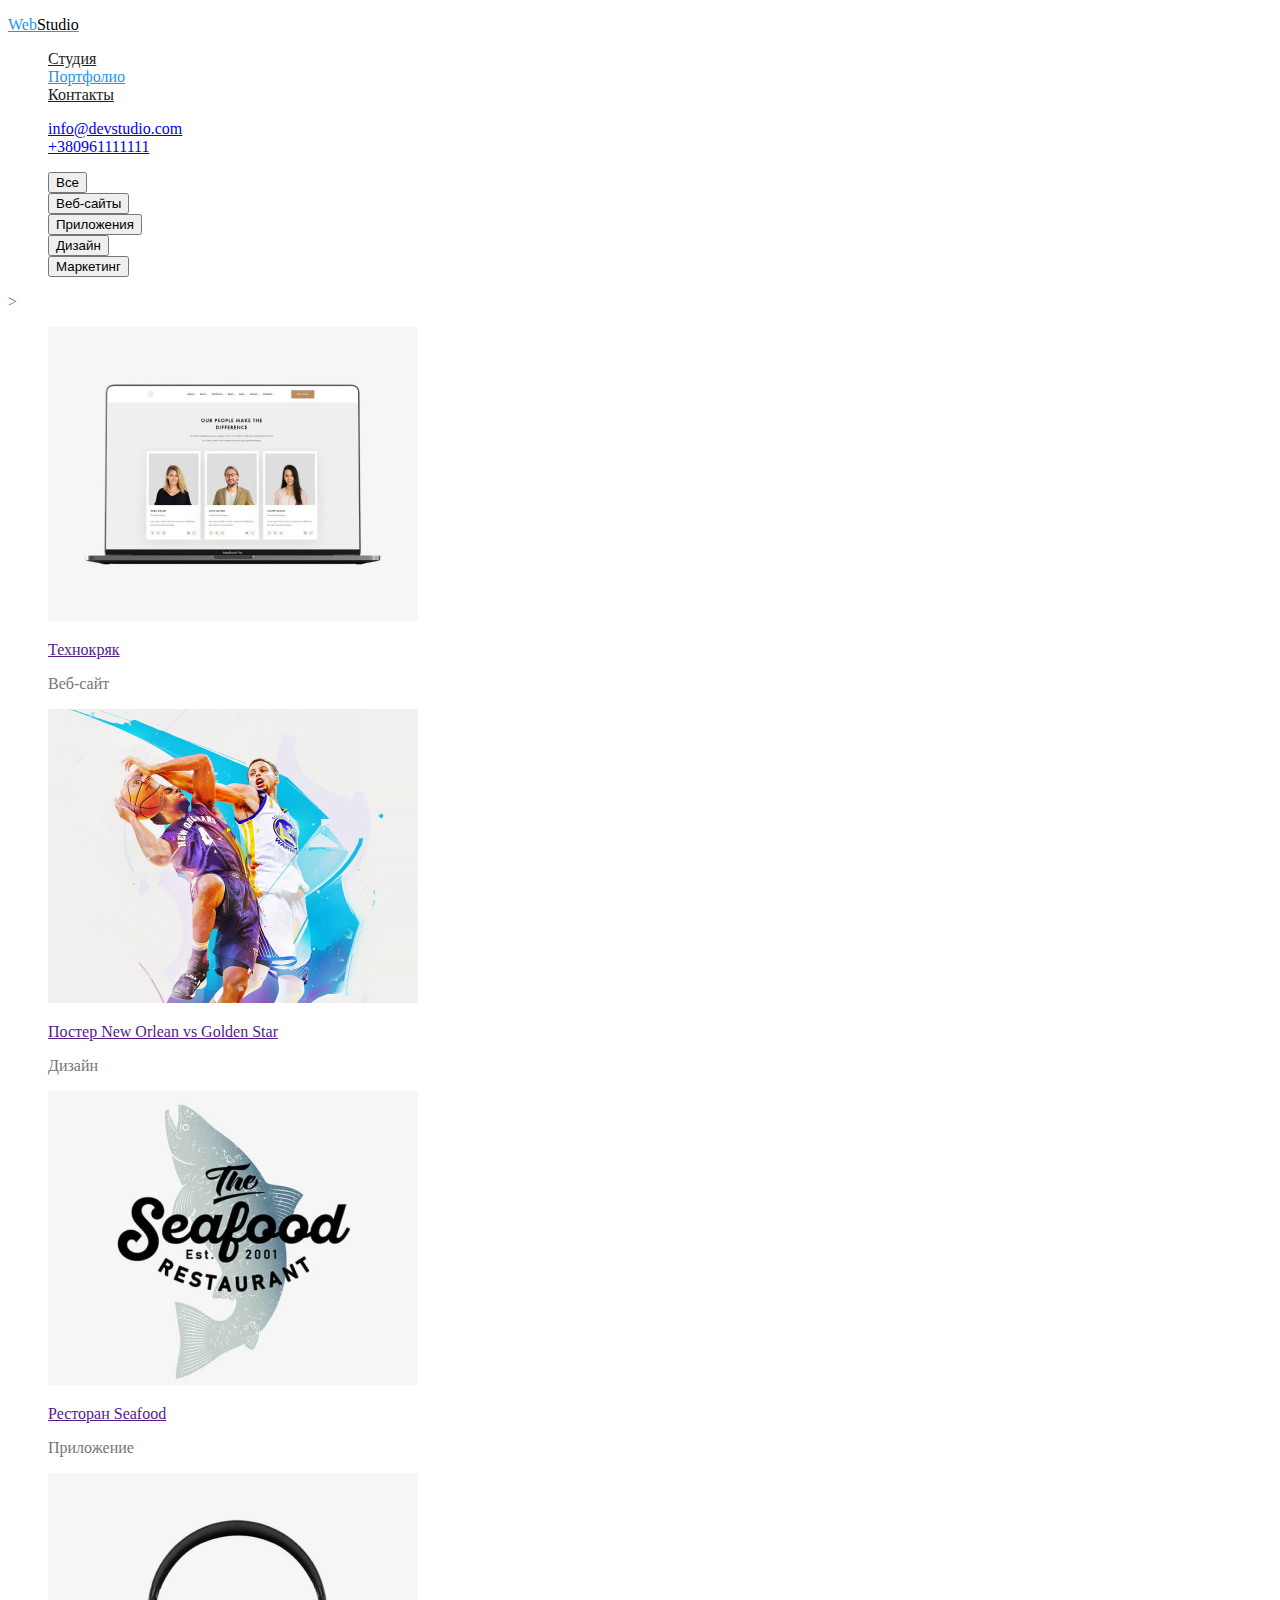
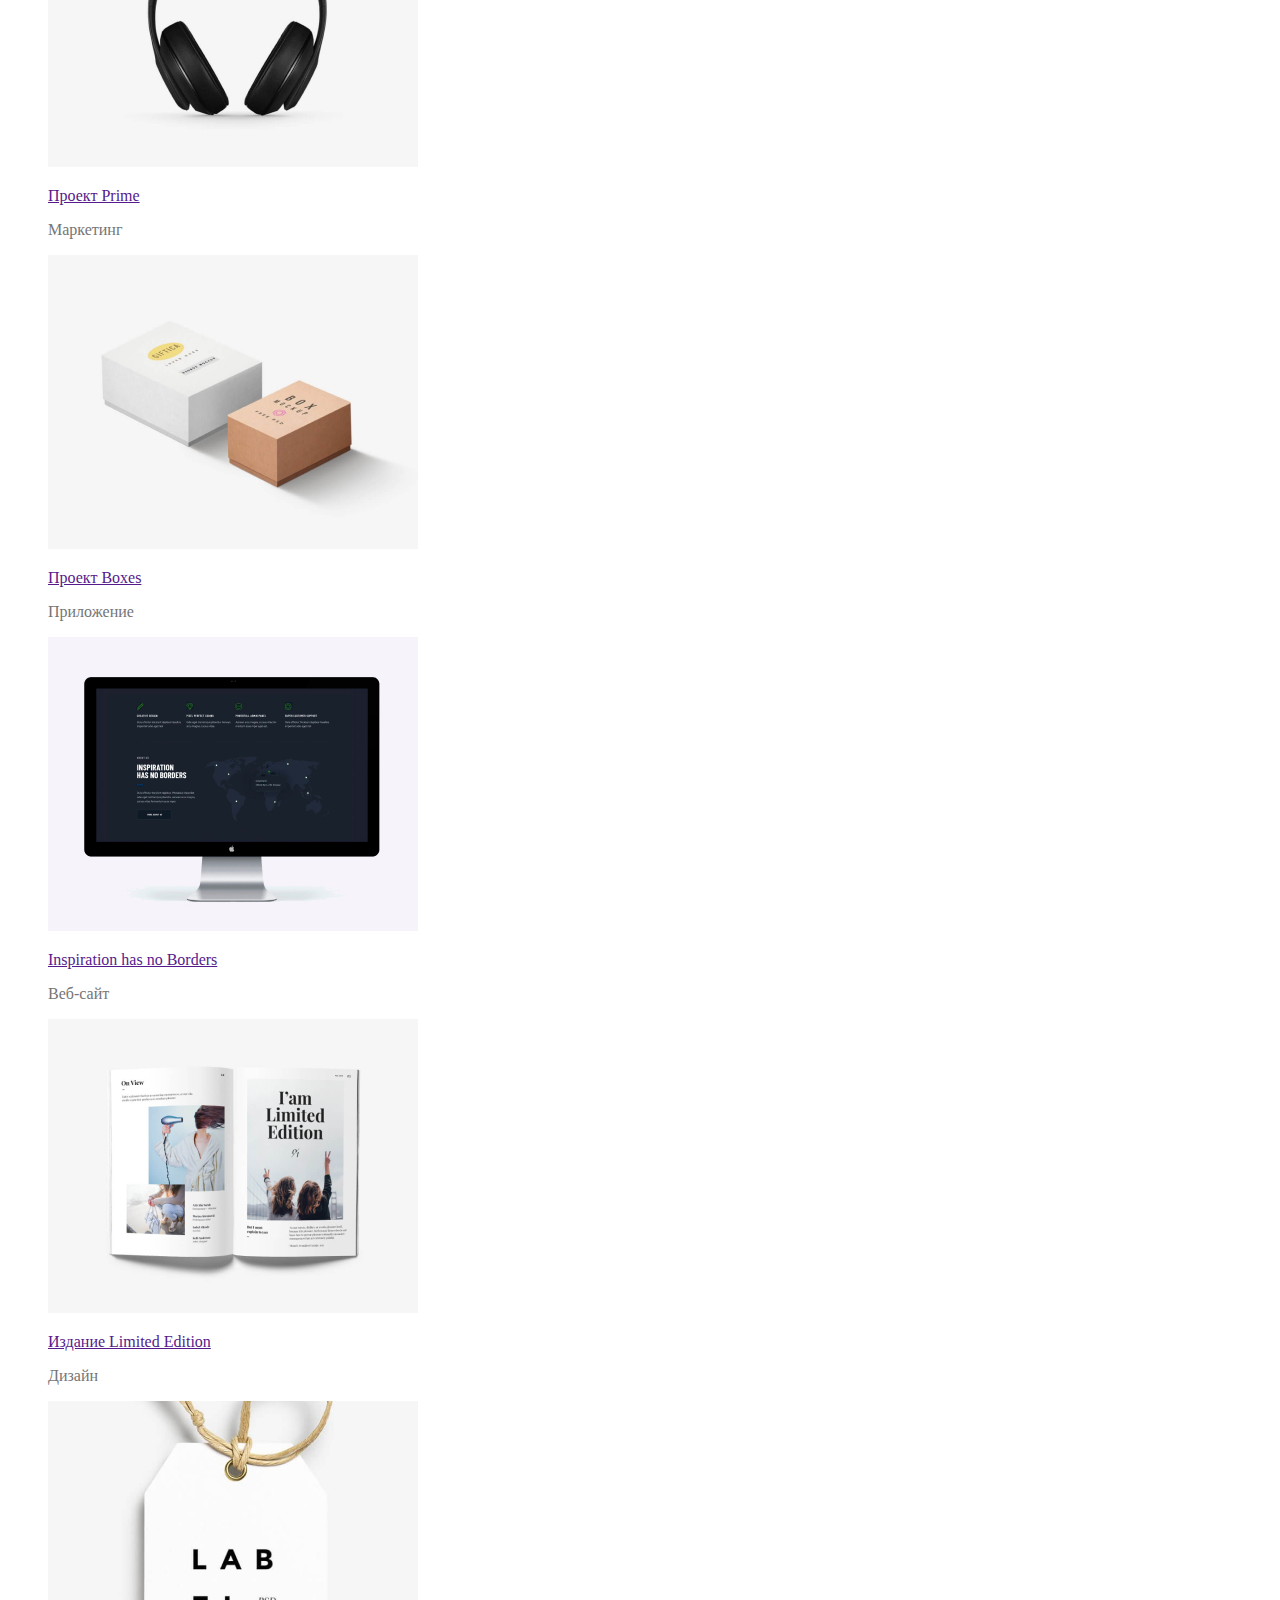
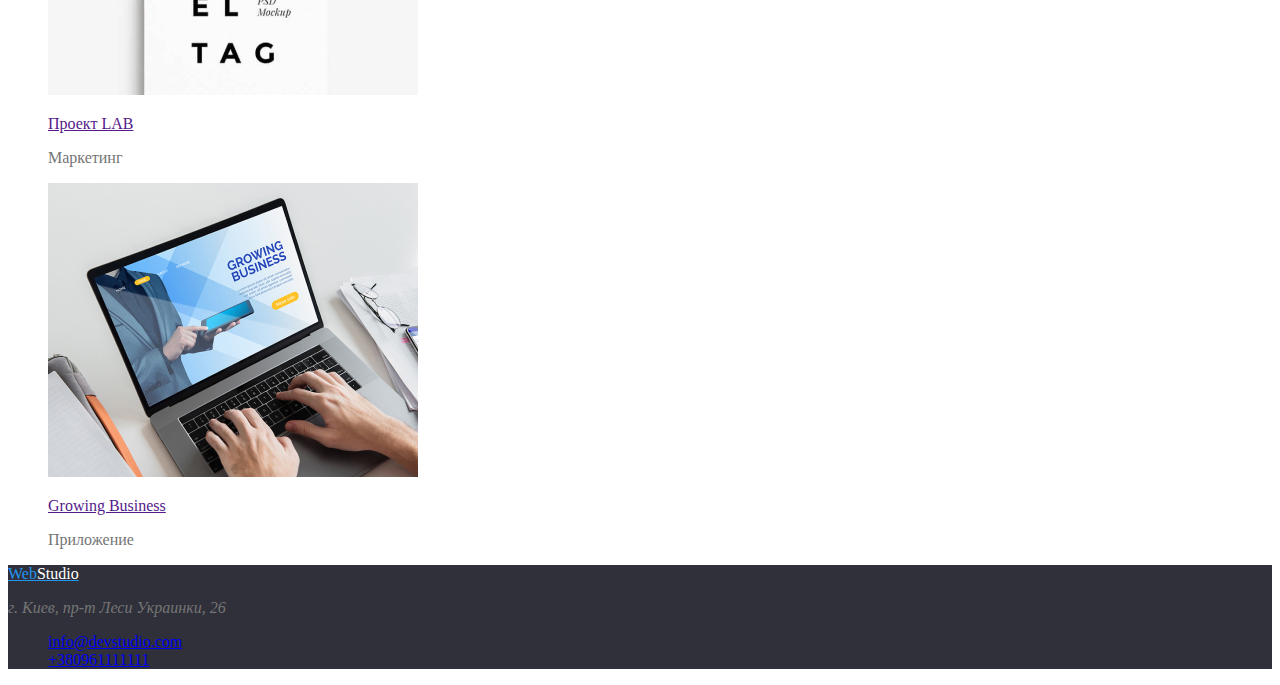
==== portfolio.html @ 5fa415c7 "додала батону  type="button",весь унікальний контент помістила в main,додала і сховала заголовок h1" ====
<!DOCTYPE html>
<html lang="ru">
<head>
    <meta charset="UTF-8">
    <meta name="viewport" content="width=device-width, initial-scale=1.0">
    <title>Document</title>
    <link rel="stylesheet" href="./css/styles.css">
</head>
<body>
    <header>
        <!-- Navigation container -->
        <nav>
    
            <a href="/" class="logo">
                <p>Web<span class="logo-black">Studio</span></p>
            </a>
    
            <ul class="site-nav">
    
                <li><a href="./index.html" class="link"> Студия</a></li>
                <li><a href="" class="link current"> Портфолио</a></li>
                <li><a href="" class="link"> Контакты</a></li>
    
            </ul>

        </nav>

        <ul>
            <li> <a href="mailto:info@devstudio.com">info@devstudio.com</a></li>
        
            <li> <a href="tel:+380961111111">+380961111111</a></li>
        </ul>

        </header>

        <!-- Navigation our work -->  
        <main>                                     
        <section>
                          <h1 hidden>Примеры наших проектов</h1>


            <ul class="section">
               <li ><button type="button" class="section-nav">Все</button></li>
               <li ><button type="button" class="section-nav"> Веб-сайты</button></li>
               <li ><button type="button" class="section-nav">Приложения</button></li>
               <li ><button type="button" class="section-nav"> Дизайн</button></li>
               <li ><button type="button" class="section-nav">Маркетинг</button></li>
             </ul>>  

        <!-- examples of work -->
               <ul>
                   <li>
                       <a href="">
                       <img src="./img/portfolio/img1.jpg" alt="Веб-сайт" width="370" height="294">
                       <p class="section-title">Технокряк</p></a>
                       <p>Веб-сайт</p>
                    
                    </li>

                   <li>
                       <a href="">
                           <img src="./img/portfolio/img2.jpg" alt="Дизайн постера" width="370" height="294">
                           <p class="section-title">Постер New Orlean vs Golden Star</p></a>
                           <p>Дизайн</p>
                    
                    </li> 

                   <li>
                       <a href="">
                           <img src="./img/portfolio/img3.jpg" alt="Приложение для ресторана" width="370" height="294">
                           <p class="section-title">Ресторан Seafood</p></a>
                           <p>Приложение</p>

                   </li>

                   <li>
                       <a href="">
                           <img src="./img/portfolio/img4.jpg" alt="Маркетинг проект" width="370" height="294">
                           <p class="section-title">Проект Prime</p></a>
                           <p>Маркетинг</p>

                   </li>

                   <li>
                       <a href="">
                           <img src="./img/portfolio/img5.jpg" alt="Приложение" width="370" height="294">
                           <p class="section-title">Проект Boxes</p></a>
                           <p>Приложение</p>
                    
                   </li>

                   <li>
                       <a href="">
                           <img src="./img/portfolio/img6.jpg" alt="Веб-сайт" width="370" height="294">
                         <p class="section-title">Inspiration has no Borders</p></a>
                         <p>Веб-сайт</p>

                    </li>

                    <li>
                        <a href="">
                            <img src="./img/portfolio/img7.jpg" alt="Дизайн издания" width="370" height="294">
                        <p class="section-title">Издание Limited Edition</p></a>
                        <p>Дизайн</p>

                   </li>

                   <li>
                       <a href="">
                           <img src="./img/portfolio/img8.jpg" alt="Маркетинг проект" width="370" height="294">
                         <P class="section-title">Проект LAB</P></a>
                         <P>Маркетинг</P>

                   </li>

                   <li>
                       <a href="">
                           <img src="./img/portfolio/img9.jpg" alt="Приложение Growing Business" width="370" height="294">
                         <p class="section-title">Growing Business</p></a>
                         <p>Приложение</p>

                   </li>

               </ul>


        </section>
        </main>

        <footer class="background">
            <a href="/" class="logo">
            <p>Web<span class="logo-white">Studio</span></p>
            </a>

            <address>г. Киев, пр-т Леси Украинки, 26</address>
        
            <ul>
                <li> <a href="mailto:info@devstudio.com">info@devstudio.com</a></li>
        
                <li> <a href="tel:+380961111111">+380961111111</a></li>
            </ul>
        
        </footer>


</body>
</html>
---- css/styles.css ----
/* основний колір заголовків| color: #212121 */
/* масивний текст| color: #757575 */
/* білий колір(фон,герой)| color: #FFFFFF */
/* колір силок| color: #2196F3*/
/* footer color (фон)| background: #2F303A */
/* our team(фон) |background: #F5F4FA*/

кастомні властивості,
css перемінні :root {
  --main-color-titles-color: #212121;
  --massive-text-color: #757575;
  --white-bg-color: #ffffff;
  --color-forces-color: #2196f3;
  --footer-background-color: #2f303a;
  --our-team: #f5f4fa;
}
/*          приклад
.site-nav .link {
 color:  var(--main-color-titles)
}
*/
body {
  background-color: #ffffff;
  color: #757575;
}
header {
  display: inline;
}
ul {
  list-style: none;
}
/* nav*/
.logo {
  color: #2196f3;
}
.logo-black {
  color: #000000;
}

.logo-white {
  color: #ffffff;
}

.site-nav .link {
  color: #212121;
}

.site-nav .link.current {
  color: #2196f3;
}

.site-nav .link:hover,
.site-nav .link:focus {
  color: #2196f3;
}

.section .section-title {
  color: #212121;
}

.button {
  color: #ffffff;
  background-color: #2196f3;
}
.team {
  background-color: #f5f4fa;
}
/*portfolio navigate*/

.section .section-nav:hover,
.section .section-nav:focus {
  color: #ffffff;
  background-color: #2196f3;
}

/* footer*/

.background {
  background-color: #2f303a;
}
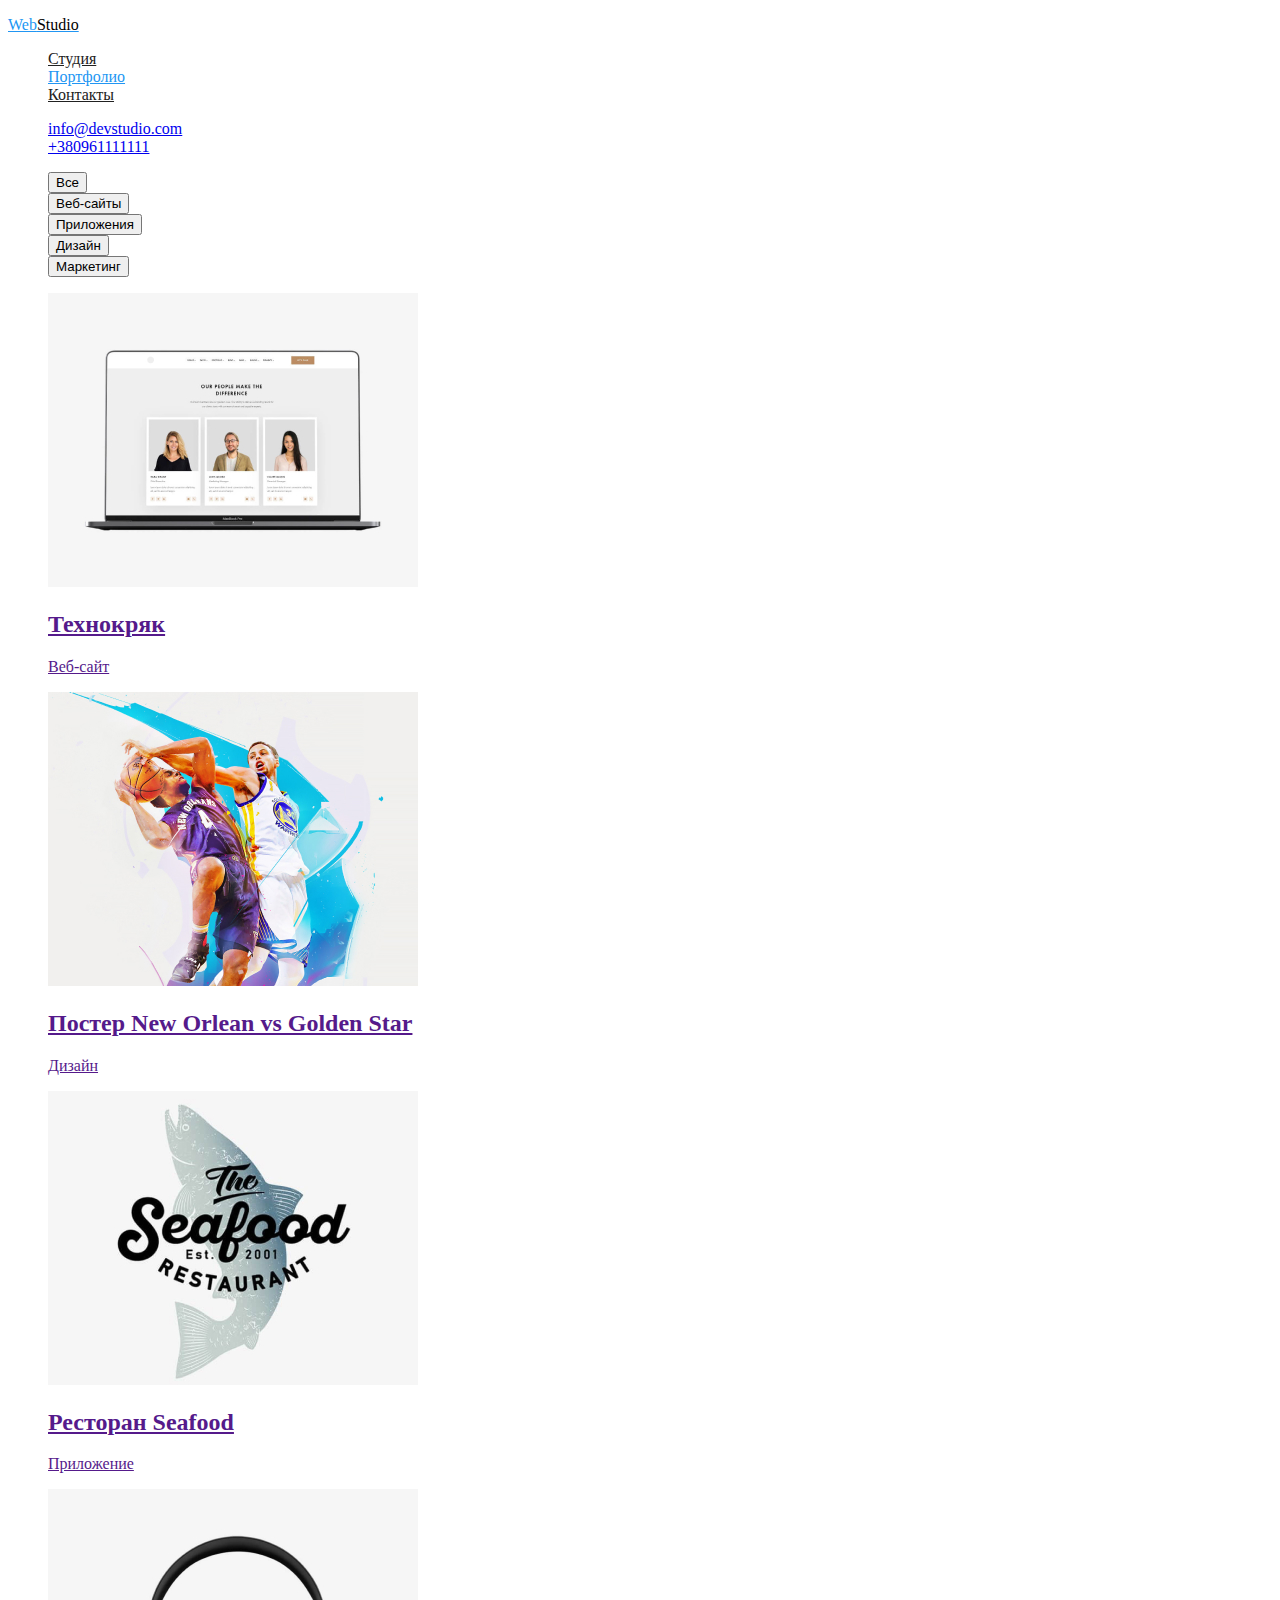
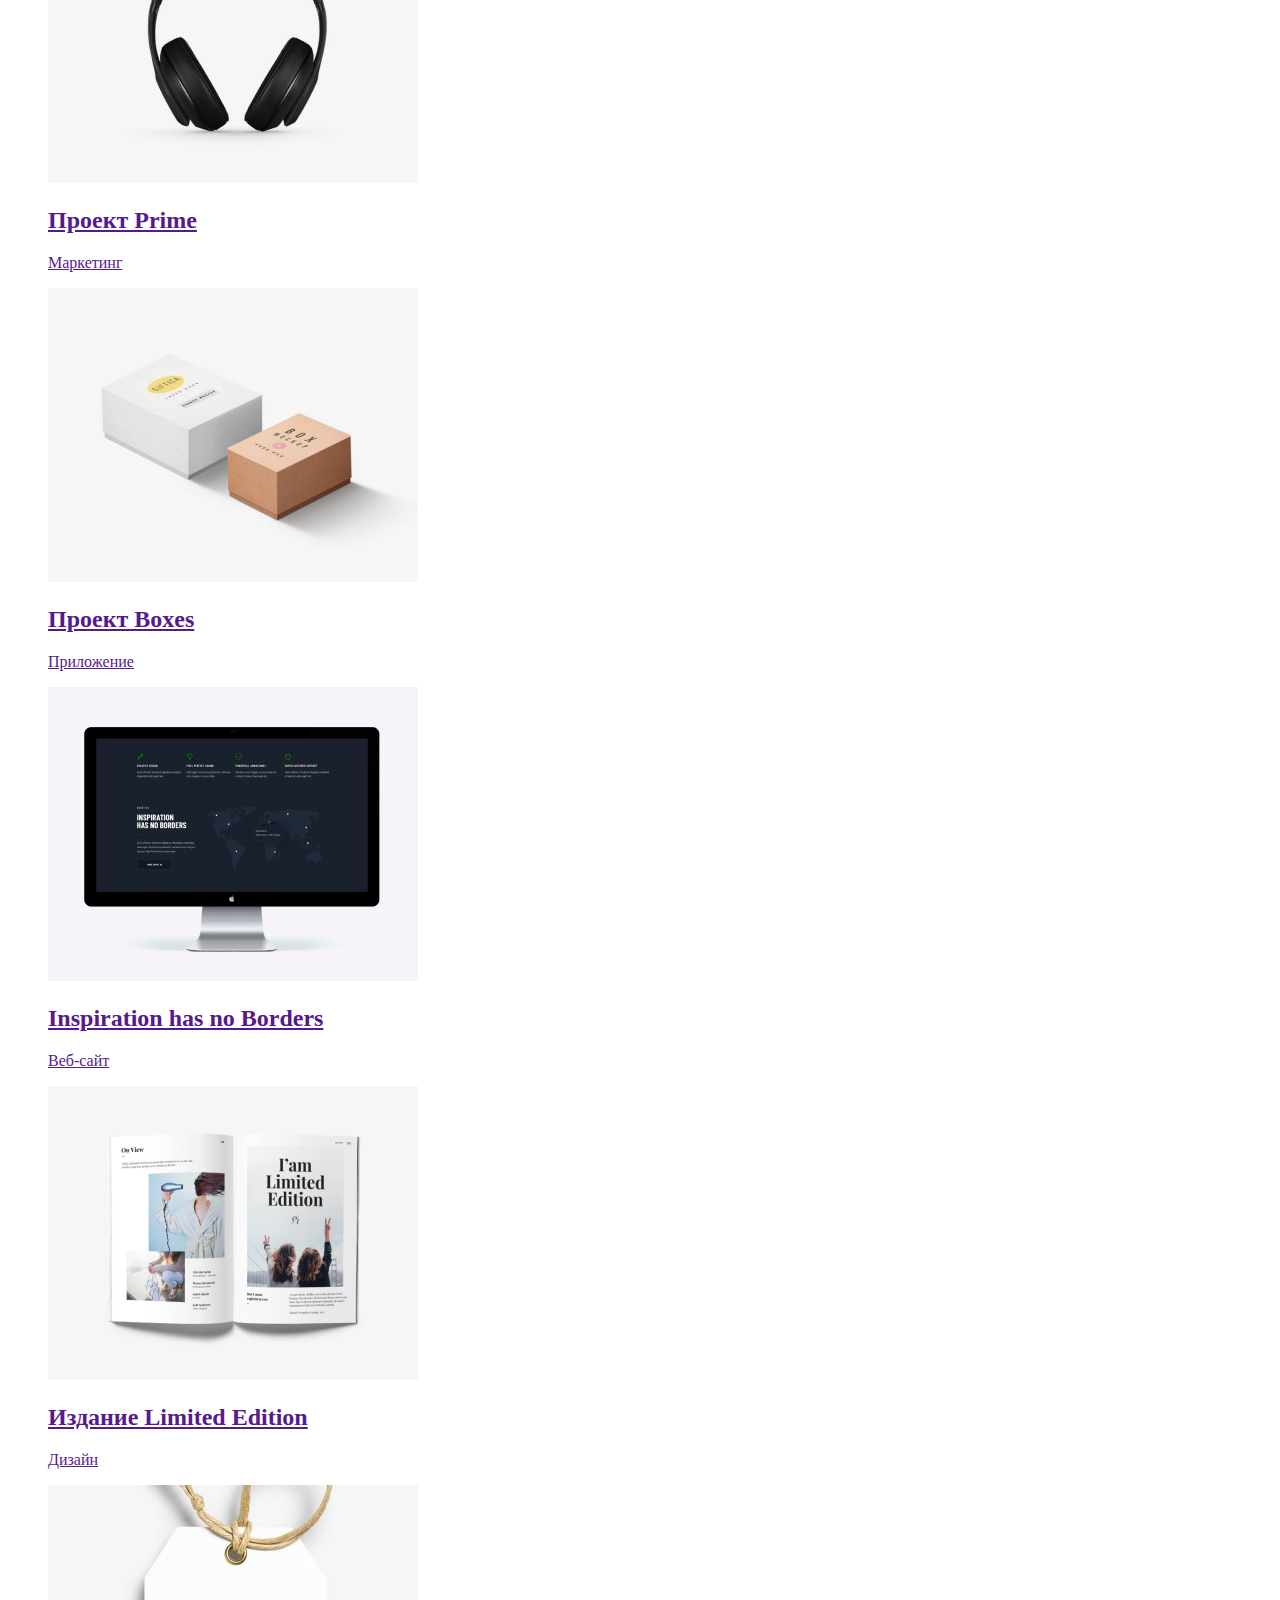
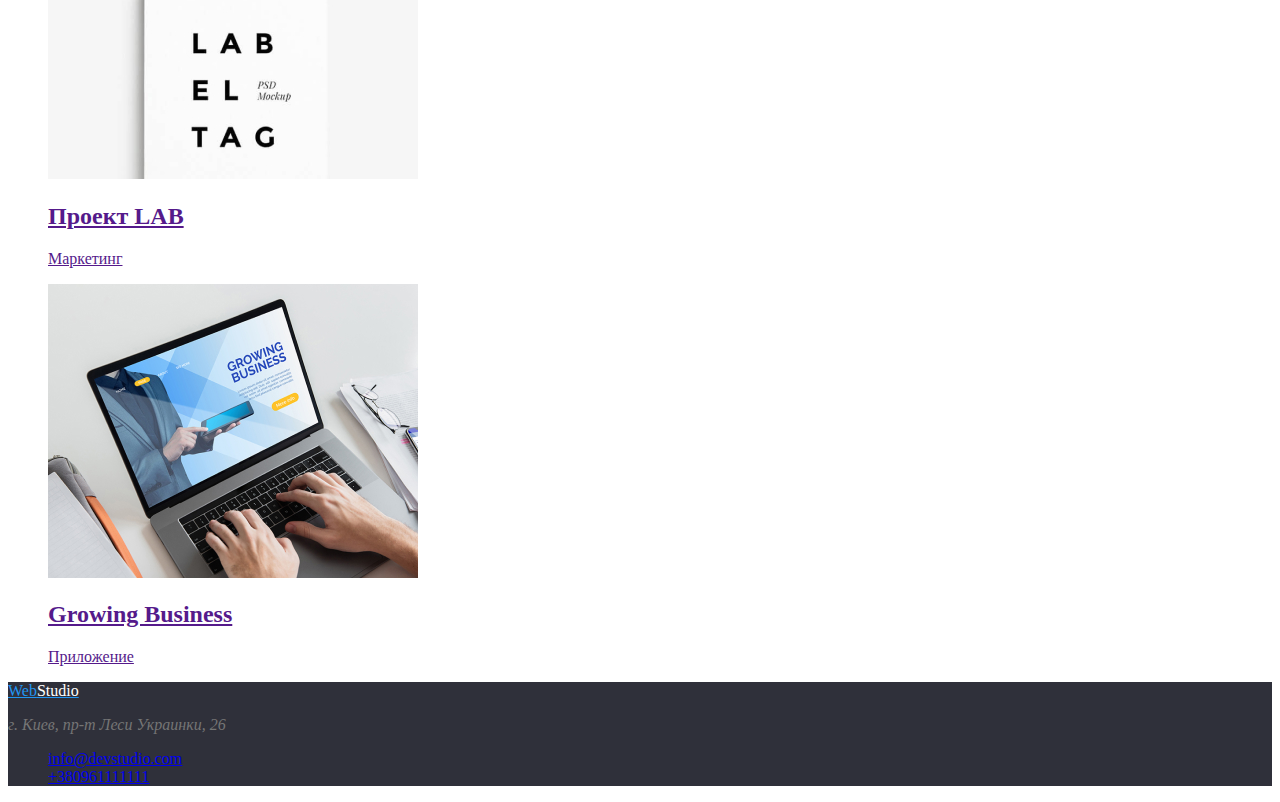
==== commit b27b454e: "кожну карточку помістила в силку" ====
--- a/portfolio.html
+++ b/portfolio.html
@@ -45,79 +45,88 @@
                <li ><button type="button" class="section-nav">Приложения</button></li>
                <li ><button type="button" class="section-nav"> Дизайн</button></li>
                <li ><button type="button" class="section-nav">Маркетинг</button></li>
-             </ul>>  
+             </ul>  
 
         <!-- examples of work -->
                <ul>
                    <li>
                        <a href="">
                        <img src="./img/portfolio/img1.jpg" alt="Веб-сайт" width="370" height="294">
-                       <p class="section-title">Технокряк</p></a>
+                       <h2 class="section-title">Технокряк</h2>
                        <p>Веб-сайт</p>
+                       <p></p></a>
                     
                     </li>
 
                    <li>
                        <a href="">
                            <img src="./img/portfolio/img2.jpg" alt="Дизайн постера" width="370" height="294">
-                           <p class="section-title">Постер New Orlean vs Golden Star</p></a>
+                           <h2 class="section-title">Постер New Orlean vs Golden Star</h2>
                            <p>Дизайн</p>
-                    
+                            <p></p></a>
+                
                     </li> 
 
                    <li>
                        <a href="">
                            <img src="./img/portfolio/img3.jpg" alt="Приложение для ресторана" width="370" height="294">
-                           <p class="section-title">Ресторан Seafood</p></a>
+                           <h2 class="section-title">Ресторан Seafood</h2>
                            <p>Приложение</p>
+                           <p></p></a>
 
                    </li>
 
                    <li>
                        <a href="">
                            <img src="./img/portfolio/img4.jpg" alt="Маркетинг проект" width="370" height="294">
-                           <p class="section-title">Проект Prime</p></a>
+                           <h2 class="section-title">Проект Prime</h2>
                            <p>Маркетинг</p>
+                           <p></p></a>
 
                    </li>
 
                    <li>
                        <a href="">
                            <img src="./img/portfolio/img5.jpg" alt="Приложение" width="370" height="294">
-                           <p class="section-title">Проект Boxes</p></a>
+                           <h2 class="section-title">Проект Boxes</h2>
                            <p>Приложение</p>
+                           <p></p></a>
                     
                    </li>
 
                    <li>
                        <a href="">
                            <img src="./img/portfolio/img6.jpg" alt="Веб-сайт" width="370" height="294">
-                         <p class="section-title">Inspiration has no Borders</p></a>
+                         <h2 class="section-title">Inspiration has no Borders</h2>
                          <p>Веб-сайт</p>
+                         <p></p></a>
 
                     </li>
 
                     <li>
                         <a href="">
                             <img src="./img/portfolio/img7.jpg" alt="Дизайн издания" width="370" height="294">
-                        <p class="section-title">Издание Limited Edition</p></a>
+                        <h2 class="section-title">Издание Limited Edition</h2>
                         <p>Дизайн</p>
+                        <p></p></a>
 
                    </li>
 
                    <li>
                        <a href="">
                            <img src="./img/portfolio/img8.jpg" alt="Маркетинг проект" width="370" height="294">
-                         <P class="section-title">Проект LAB</P></a>
+                         <h2 class="section-title">Проект LAB</h2>
                          <P>Маркетинг</P>
+                         <p></p></a>
 
                    </li>
 
                    <li>
                        <a href="">
                            <img src="./img/portfolio/img9.jpg" alt="Приложение Growing Business" width="370" height="294">
-                         <p class="section-title">Growing Business</p></a>
+                         <h2 class="section-title">Growing Business</h2>
                          <p>Приложение</p>
+                         <p></p></a>
 
                    </li>
 
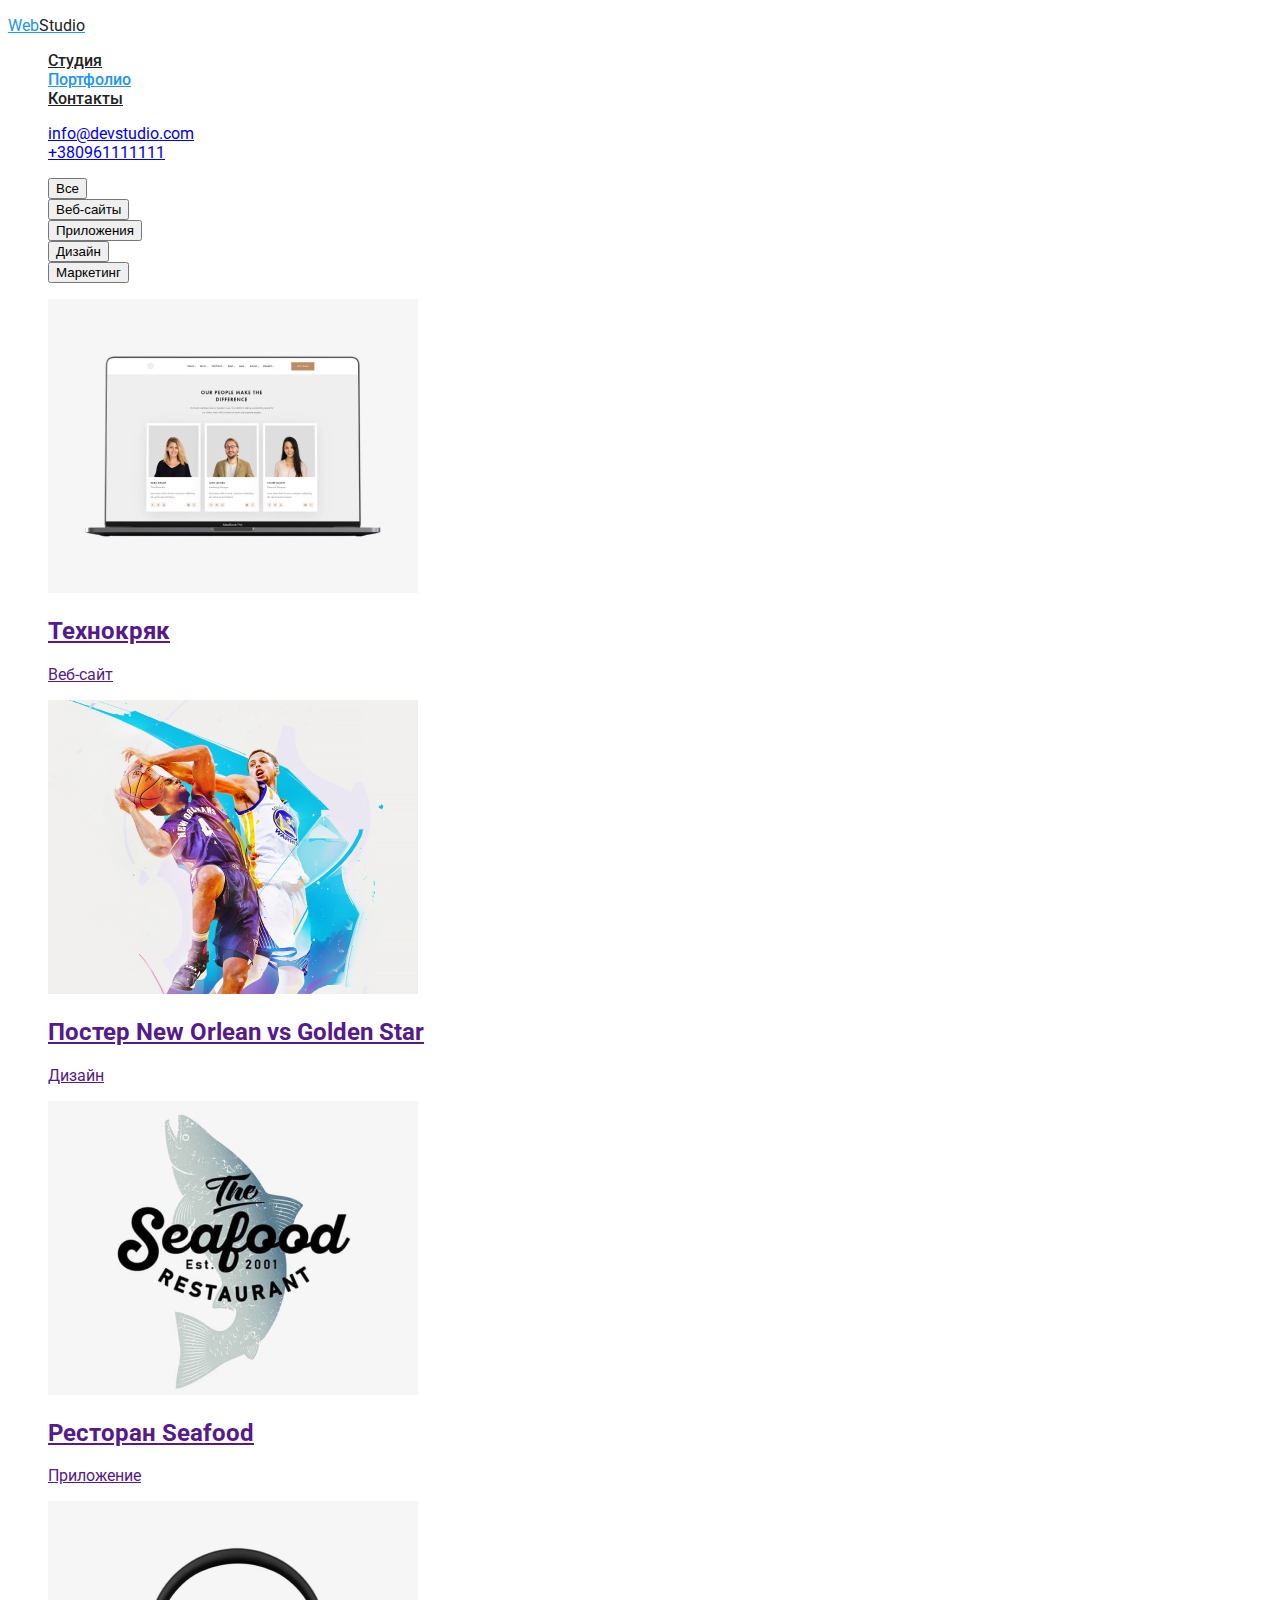
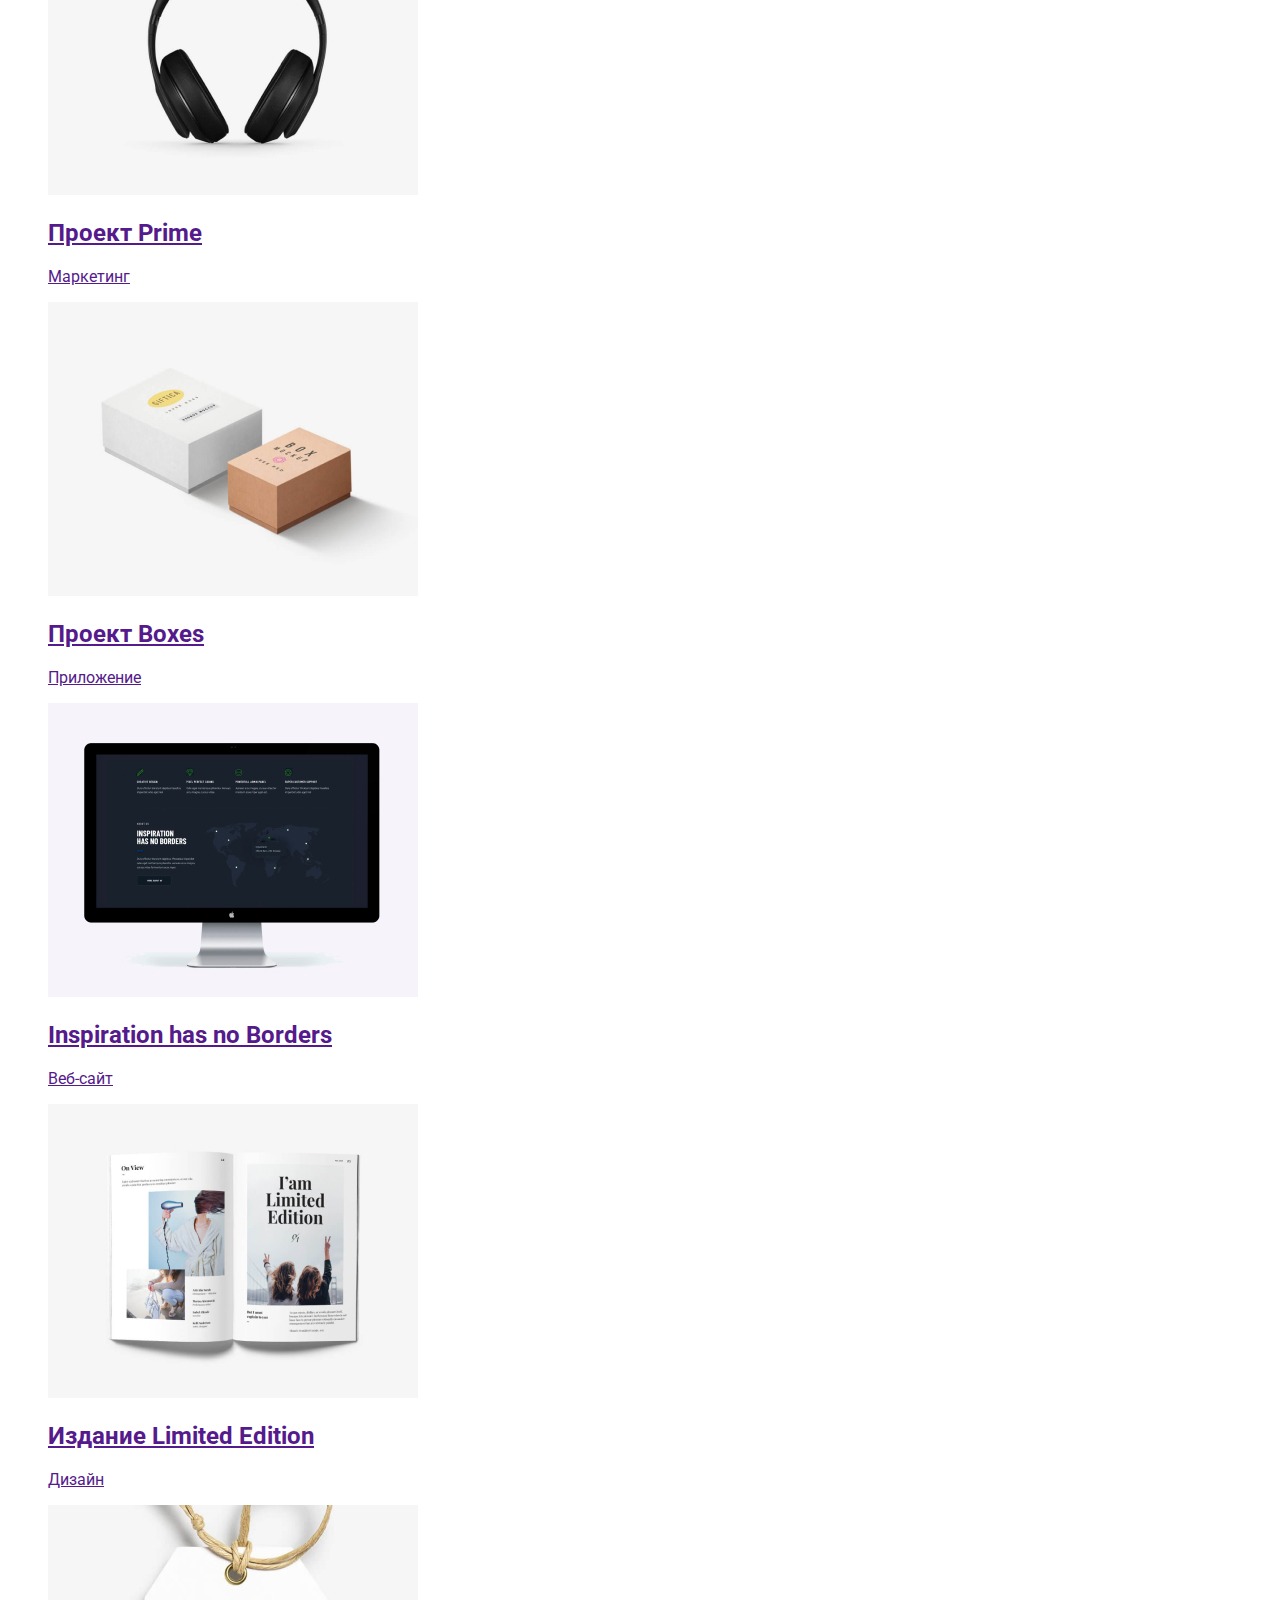
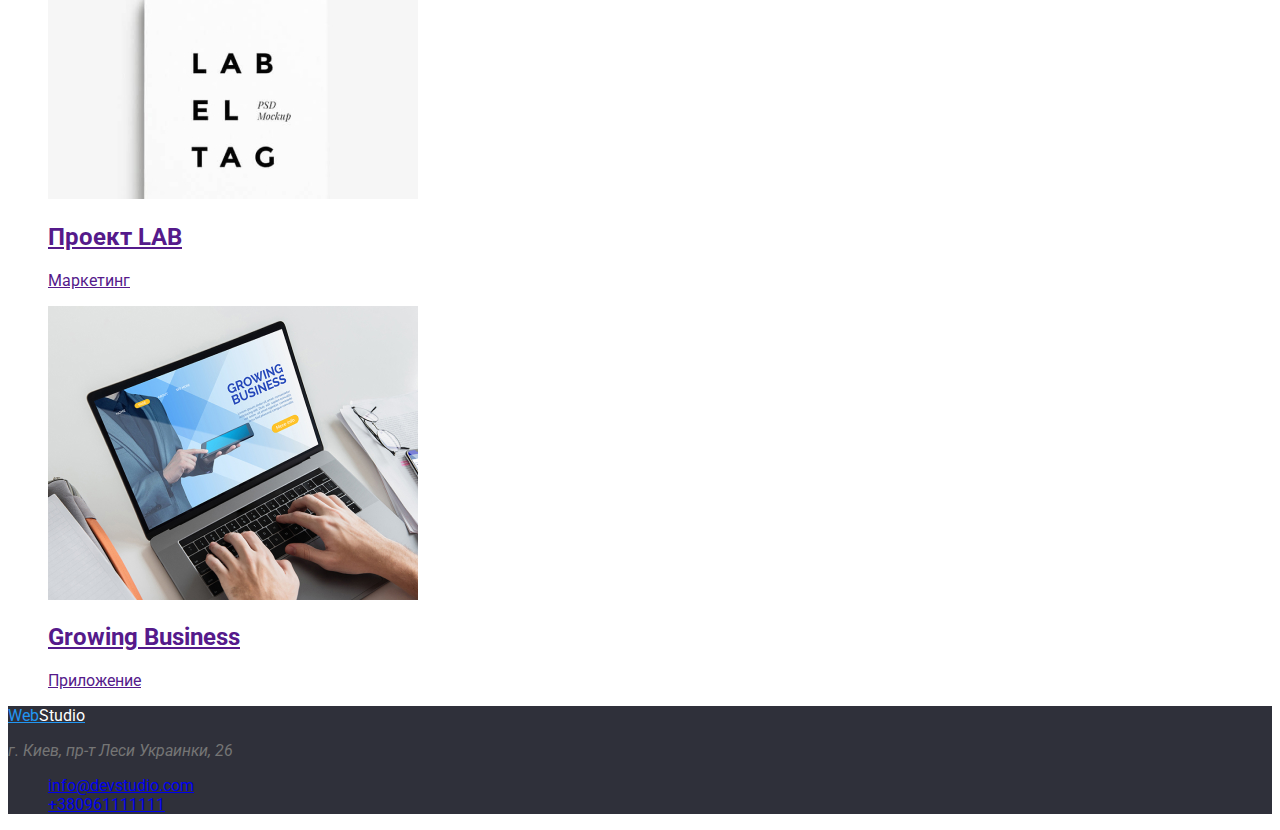
==== commit bde83e2b: "підключила шрифт" ====
--- a/portfolio.html
+++ b/portfolio.html
@@ -4,6 +4,9 @@
     <meta charset="UTF-8">
     <meta name="viewport" content="width=device-width, initial-scale=1.0">
     <title>Document</title>
+    <link rel="preconnect" href="https://fonts.gstatic.com">
+    <link href="https://fonts.googleapis.com/css2?family=Raleway:wght@700&family=Roboto:wght@400;500;700&display=swap"
+        rel="stylesheet">
     <link rel="stylesheet" href="./css/styles.css">
 </head>
 <body>
--- a/css/styles.css
+++ b/css/styles.css
@@ -1,12 +1,4 @@
-/* основний колір заголовків| color: #212121 */
-/* масивний текст| color: #757575 */
-/* білий колір(фон,герой)| color: #FFFFFF */
-/* колір силок| color: #2196F3*/
-/* footer color (фон)| background: #2F303A */
-/* our team(фон) |background: #F5F4FA*/
-
-кастомні властивості,
-css перемінні :root {
+:root {
   --main-color-titles-color: #212121;
   --massive-text-color: #757575;
   --white-bg-color: #ffffff;
@@ -14,14 +6,16 @@
   --footer-background-color: #2f303a;
   --our-team: #f5f4fa;
 }
-/*          приклад
-.site-nav .link {
- color:  var(--main-color-titles)
-}
-*/
+/* основний колір заголовків| color: #212121 */
+/* масивний текст| color: #757575 */
+/* білий колір(фон,герой)| color: #FFFFFF */
+/* колір силок| color: #2196F3 */
+/* footer color (фон)| background: #2f303a  */
+/* our team(фон) |background: #F5F4FA */
 body {
-  background-color: #ffffff;
-  color: #757575;
+  background-color: var(--white-bg-color);
+  color: var(--massive-text-color);
+  font-family: Roboto;
 }
 header {
   display: inline;
@@ -31,50 +25,54 @@
 }
 /* nav*/
 .logo {
-  color: #2196f3;
+  color: var(--color-forces-color);
 }
 .logo-black {
-  color: #000000;
+  color: var(--main-color-titles-color);
 }
 
 .logo-white {
-  color: #ffffff;
+  color: var(--white-bg-color);
 }
 
+/*navigate*/
 .site-nav .link {
-  color: #212121;
+  color: var(--main-color-titles-color);
 }
 
 .site-nav .link.current {
-  color: #2196f3;
+  color: var(--color-forces-color);
+}
+.site-nav {
+  font-weight: 500;
 }
 
 .site-nav .link:hover,
 .site-nav .link:focus {
-  color: #2196f3;
+  color: var(--color-forces-color);
 }
 
 .section .section-title {
-  color: #212121;
+  color: var(--main-color-titles-color);
 }
 
 .button {
-  color: #ffffff;
-  background-color: #2196f3;
+  color: var(--white-bg-color);
+  background-color: var(--color-forces-color);
 }
 .team {
-  background-color: #f5f4fa;
+  background-color: var(--our-team);
 }
 /*portfolio navigate*/
 
 .section .section-nav:hover,
 .section .section-nav:focus {
-  color: #ffffff;
-  background-color: #2196f3;
+  color: var(--white-bg-color);
+  background-color: var(--color-forces-color);
 }
 
 /* footer*/
 
 .background {
-  background-color: #2f303a;
+  background-color: var(--footer-background-color);
 }
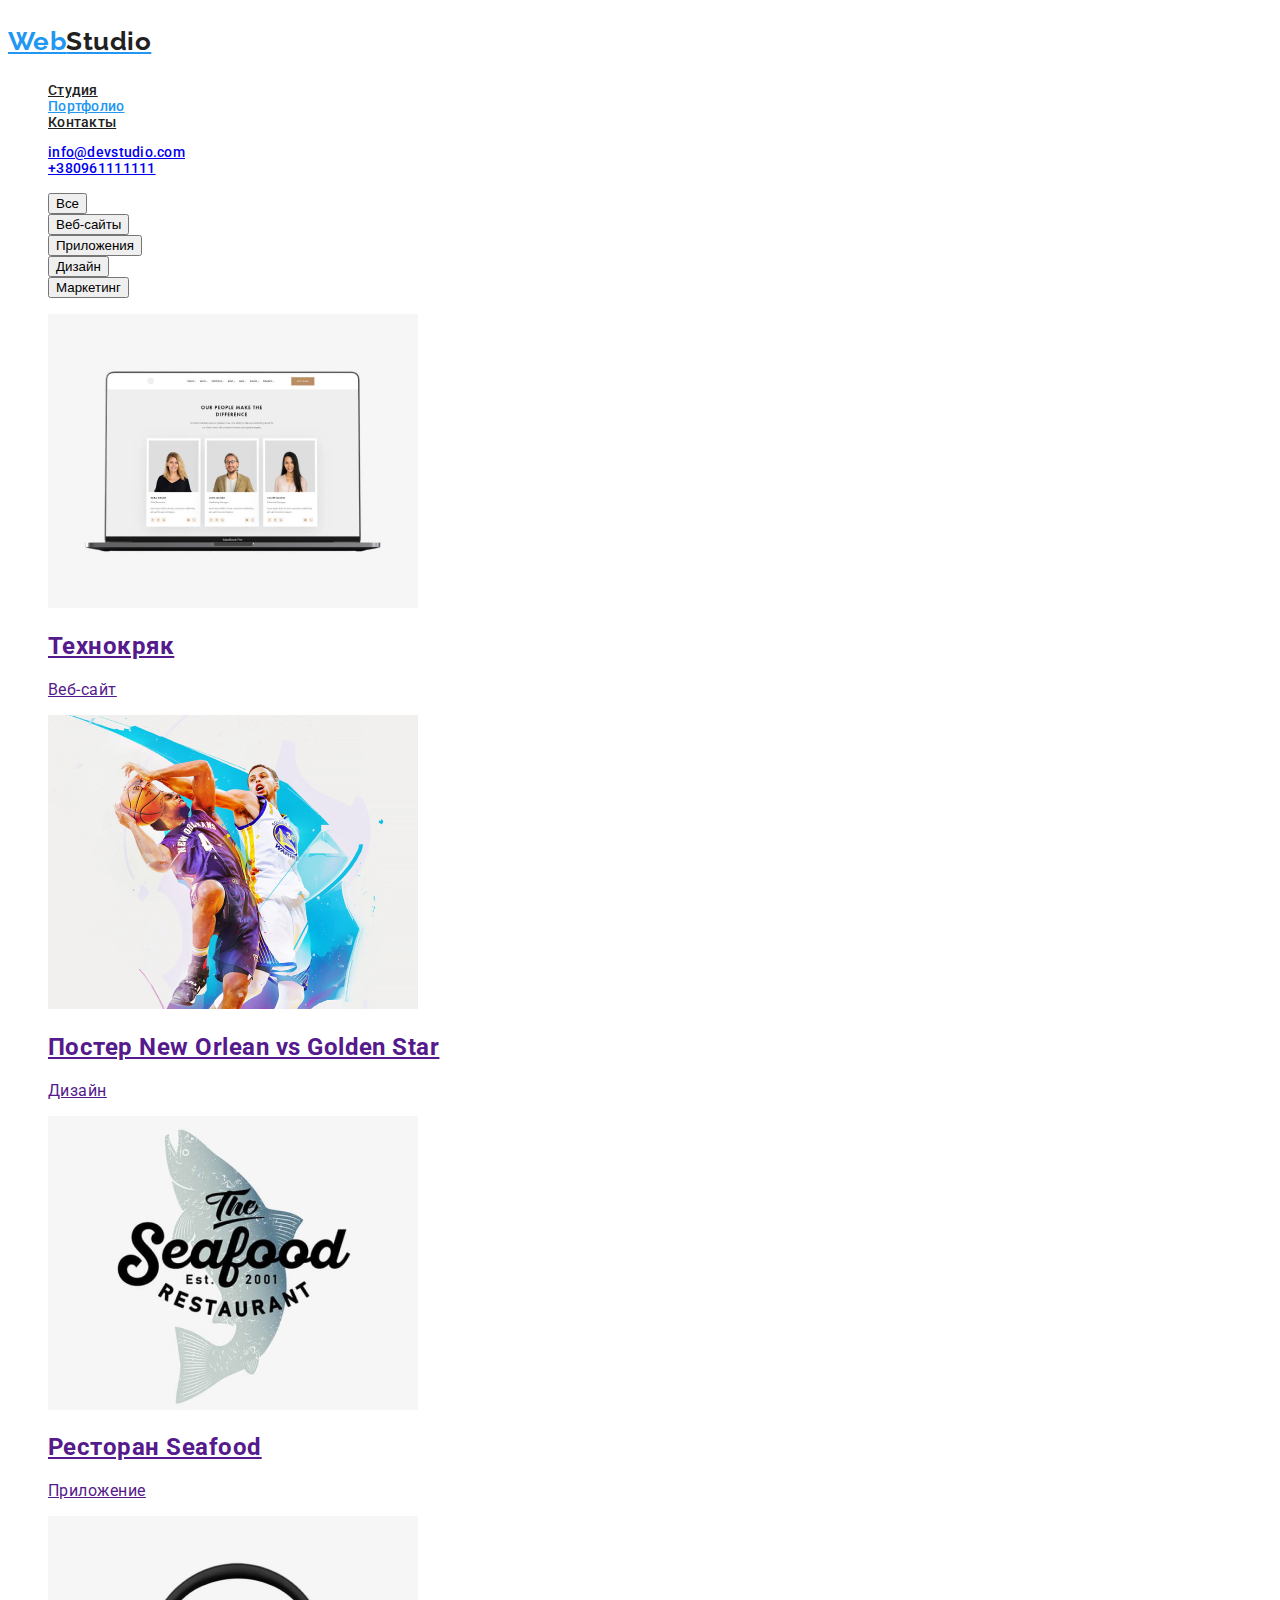
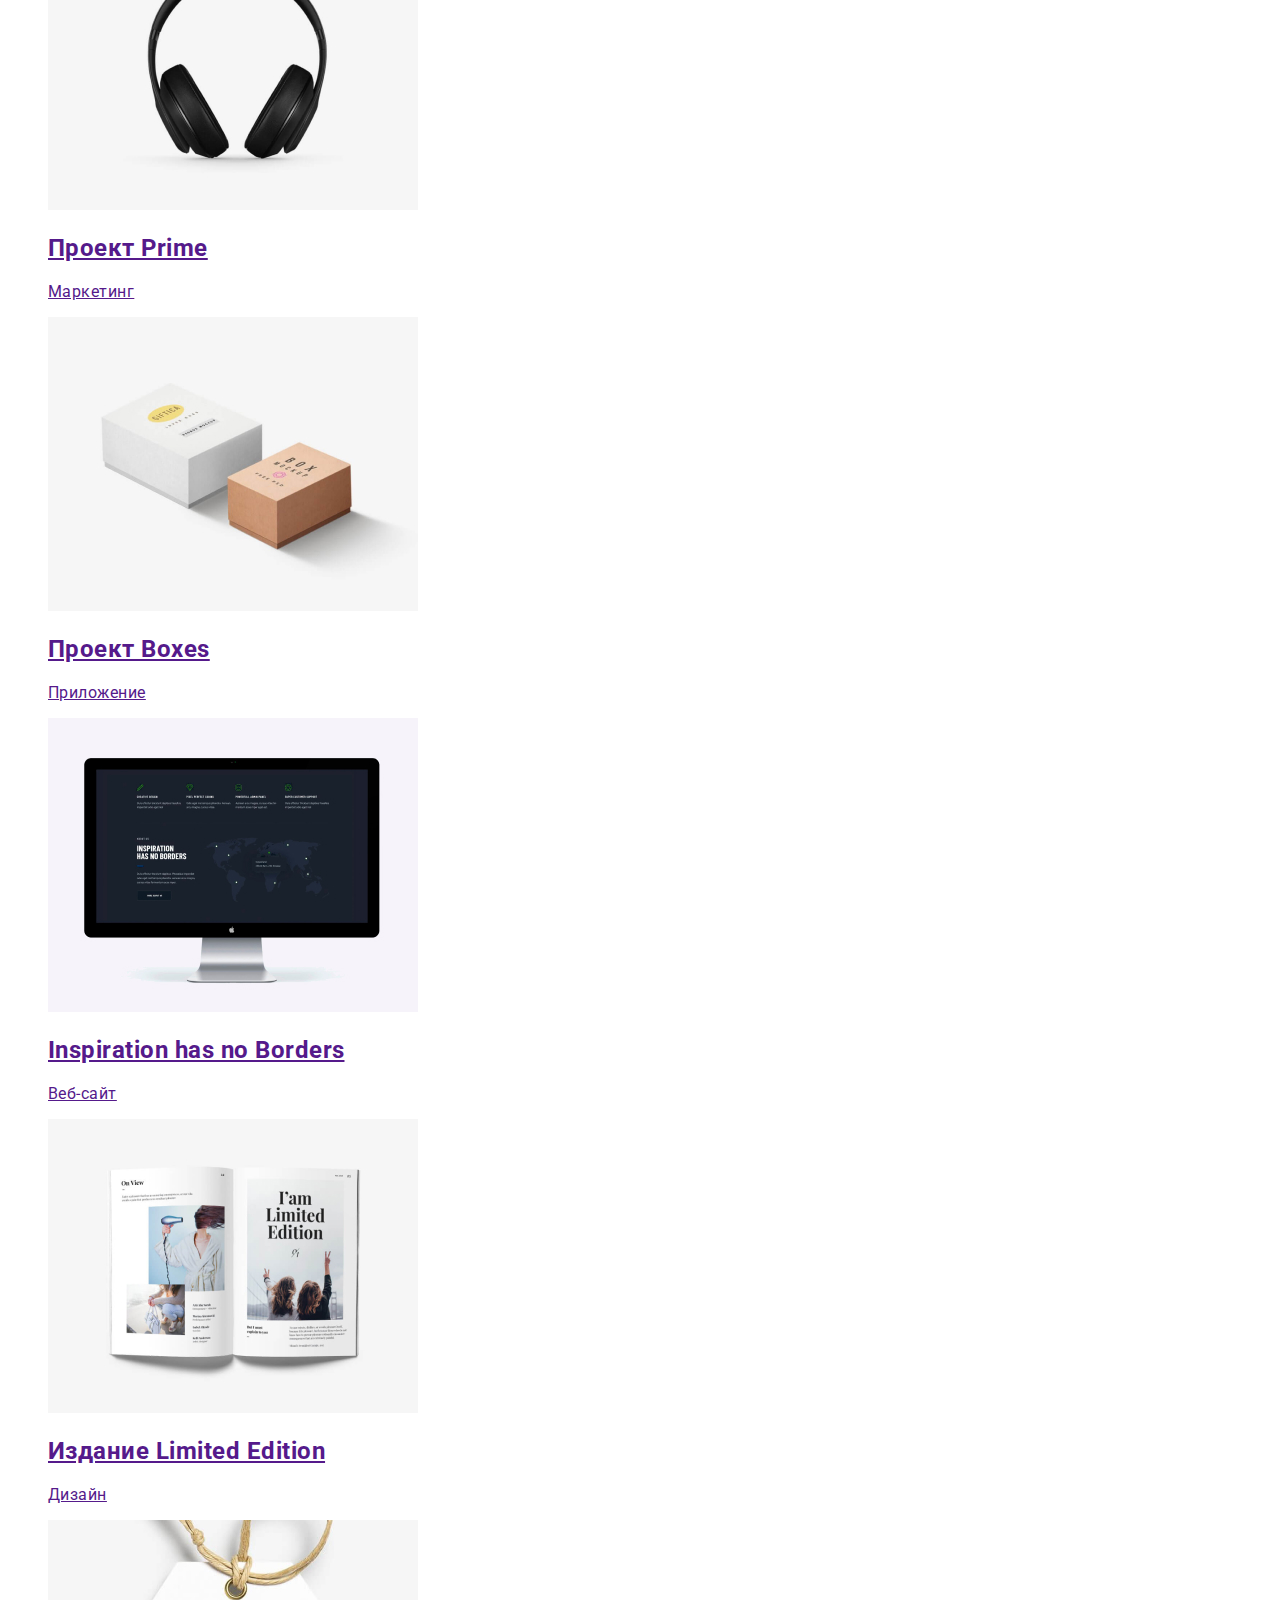
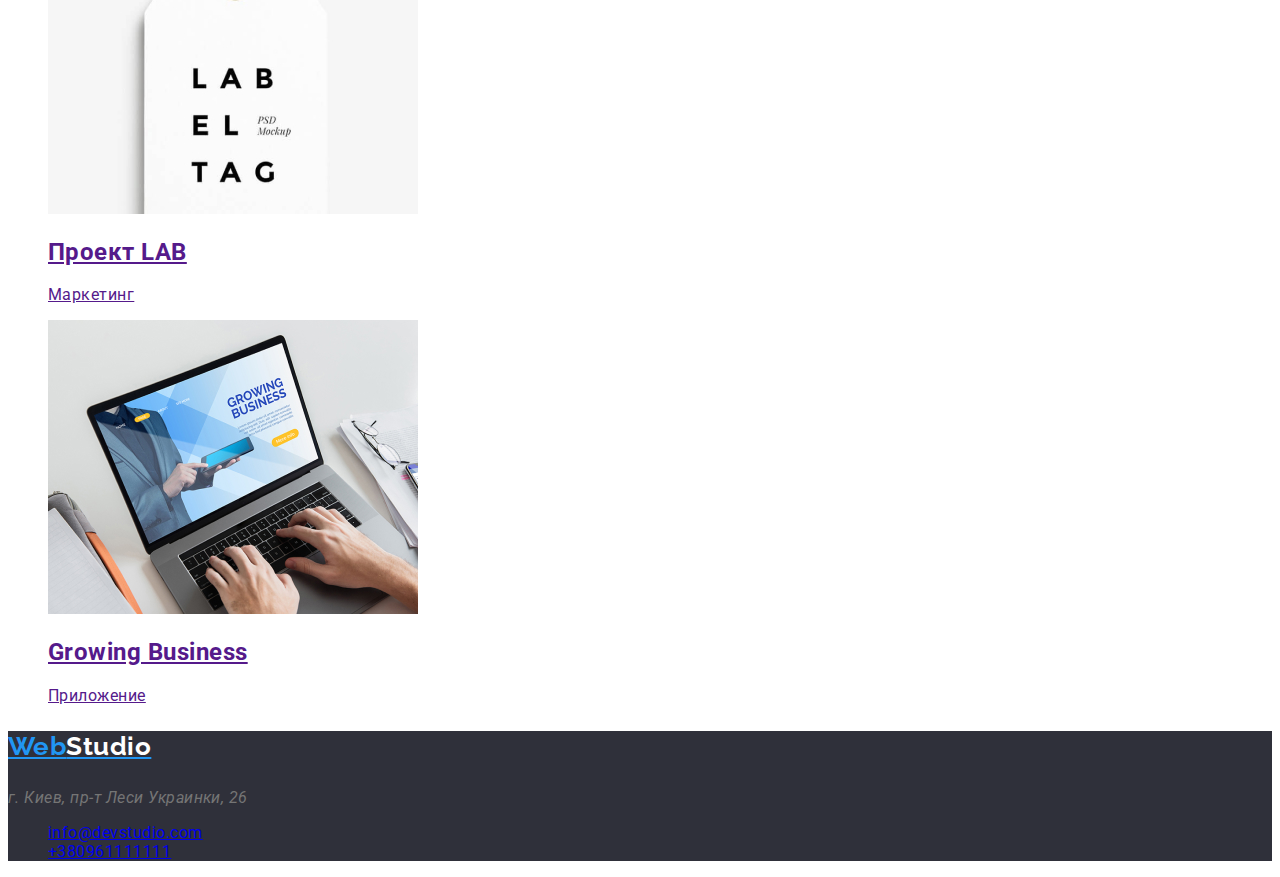
==== commit a8adc7e8: "до сторінки  ,,студія,, додала розміри,висоту,жирність .." ====
--- a/portfolio.html
+++ b/portfolio.html
@@ -5,7 +5,7 @@
     <meta name="viewport" content="width=device-width, initial-scale=1.0">
     <title>Document</title>
     <link rel="preconnect" href="https://fonts.gstatic.com">
-    <link href="https://fonts.googleapis.com/css2?family=Raleway:wght@700&family=Roboto:wght@400;500;700&display=swap"
+    <link href="https://fonts.googleapis.com/css2?family=Raleway:wght@700&family=Roboto:wght@400;500;700;900&display=swap"
         rel="stylesheet">
     <link rel="stylesheet" href="./css/styles.css">
 </head>
@@ -28,10 +28,14 @@
 
         </nav>
 
-        <ul>
-            <li> <a href="mailto:info@devstudio.com">info@devstudio.com</a></li>
+        <ul class="site-nav">
+            <li> 
+                <a  href="mailto:info@devstudio.com">info@devstudio.com</a>
+            </li>
         
-            <li> <a href="tel:+380961111111">+380961111111</a></li>
+            <li> 
+                <a  href="tel:+380961111111">+380961111111</a>
+            </li>
         </ul>
 
         </header>
@@ -43,11 +47,11 @@
 
 
             <ul class="section">
-               <li ><button type="button" class="section-nav">Все</button></li>
-               <li ><button type="button" class="section-nav"> Веб-сайты</button></li>
-               <li ><button type="button" class="section-nav">Приложения</button></li>
-               <li ><button type="button" class="section-nav"> Дизайн</button></li>
-               <li ><button type="button" class="section-nav">Маркетинг</button></li>
+               <li ><button class="section-nav" type="button">Все</button></li>
+               <li ><button class="section-nav" type="button"> Веб-сайты</button></li>
+               <li ><button class="section-nav" type="button">Приложения</button></li>
+               <li ><button class="section-nav" type="button"> Дизайн</button></li>
+               <li ><button class="section-nav" type="button">Маркетинг</button></li>
              </ul>  
 
         <!-- examples of work -->
@@ -139,7 +143,7 @@
         </section>
         </main>
 
-        <footer class="background">
+        <footer>
             <a href="/" class="logo">
             <p>Web<span class="logo-white">Studio</span></p>
             </a>
--- a/css/styles.css
+++ b/css/styles.css
@@ -1,3 +1,10 @@
+/* основний колір заголовків| color: #212121 */
+/* масивний текст| color: #757575 */
+/* білий колір(фон,герой)| color: #FFFFFF */
+/* колір силок| color: #2196F3 */
+/* footer color (фон)| background: #2f303a  */
+/* our team(фон) |background: #F5F4FA */
+
 :root {
   --main-color-titles-color: #212121;
   --massive-text-color: #757575;
@@ -5,28 +12,36 @@
   --color-forces-color: #2196f3;
   --footer-background-color: #2f303a;
   --our-team: #f5f4fa;
+  --main-letter-spacing: 0.03em;
 }
-/* основний колір заголовків| color: #212121 */
-/* масивний текст| color: #757575 */
-/* білий колір(фон,герой)| color: #FFFFFF */
-/* колір силок| color: #2196F3 */
-/* footer color (фон)| background: #2f303a  */
-/* our team(фон) |background: #F5F4FA */
+
 body {
   background-color: var(--white-bg-color);
   color: var(--massive-text-color);
-  font-family: Roboto;
+  font-family: Roboto, sans-serif;
+  letter-spacing: var(--main-letter-spacing);
 }
+
 header {
   display: inline;
 }
+
 ul {
   list-style: none;
 }
-/* nav*/
+
+/* logo*/
+
 .logo {
   color: var(--color-forces-color);
+
+  font-family: Raleway, sans-serif;
+  font-weight: 700;
+
+  font-size: 26px;
+  line-height: 1.2;
 }
+
 .logo-black {
   color: var(--main-color-titles-color);
 }
@@ -36,6 +51,7 @@
 }
 
 /*navigate*/
+
 .site-nav .link {
   color: var(--main-color-titles-color);
 }
@@ -43,8 +59,12 @@
 .site-nav .link.current {
   color: var(--color-forces-color);
 }
+
 .site-nav {
   font-weight: 500;
+  font-size: 14px;
+  line-height: 1.14;
+  letter-spacing: 0.02em;
 }
 
 .site-nav .link:hover,
@@ -52,27 +72,82 @@
   color: var(--color-forces-color);
 }
 
+.hero .hero-title {
+  background-color: var(--footer-background-color);
+  color: var(--white-bg-color);
+
+  font-weight: 900;
+  font-size: 44px;
+  line-height: 1.4;
+  text-align: center;
+  letter-spacing: 0.06em;
+}
+
+/*Our advantages */
+
+.advantages .advantages-title {
+  color: var(--main-color-titles-color);
+
+  font-weight: 700;
+  font-size: 14px;
+  line-height: 1.14;
+}
+
+.advantages .text {
+  font-weight: 400;
+  font-size: 14px;
+  line-height: 1.7;
+}
+
+/* our work and team*/
+
 .section .section-title {
   color: var(--main-color-titles-color);
+
+  font-weight: 700;
+  font-size: 36px;
+  line-height: 1.2;
+  text-align: center;
 }
+
+.team {
+  background-color: var(--our-team);
+}
+
+.section .worker {
+  font-weight: 500;
+  font-size: 16px;
+  line-height: 1.2;
+}
+
+.section .profession {
+  font-weight: 400;
+  font-size: 16px;
+  line-height: 1.2;
+}
+
+/*portfolio navigate*/
 
 .button {
   color: var(--white-bg-color);
   background-color: var(--color-forces-color);
+  font-family: inherit;
 }
-.team {
-  background-color: var(--our-team);
-}
-/*portfolio navigate*/
 
 .section .section-nav:hover,
 .section .section-nav:focus {
   color: var(--white-bg-color);
   background-color: var(--color-forces-color);
+
+  font-weight: 500;
+  font-size: 16px;
+  line-height: 1.6;
+  text-align: center;
+  letter-spacing: var(--main-letter-spacing);
 }
 
 /* footer*/
 
-.background {
+footer {
   background-color: var(--footer-background-color);
 }
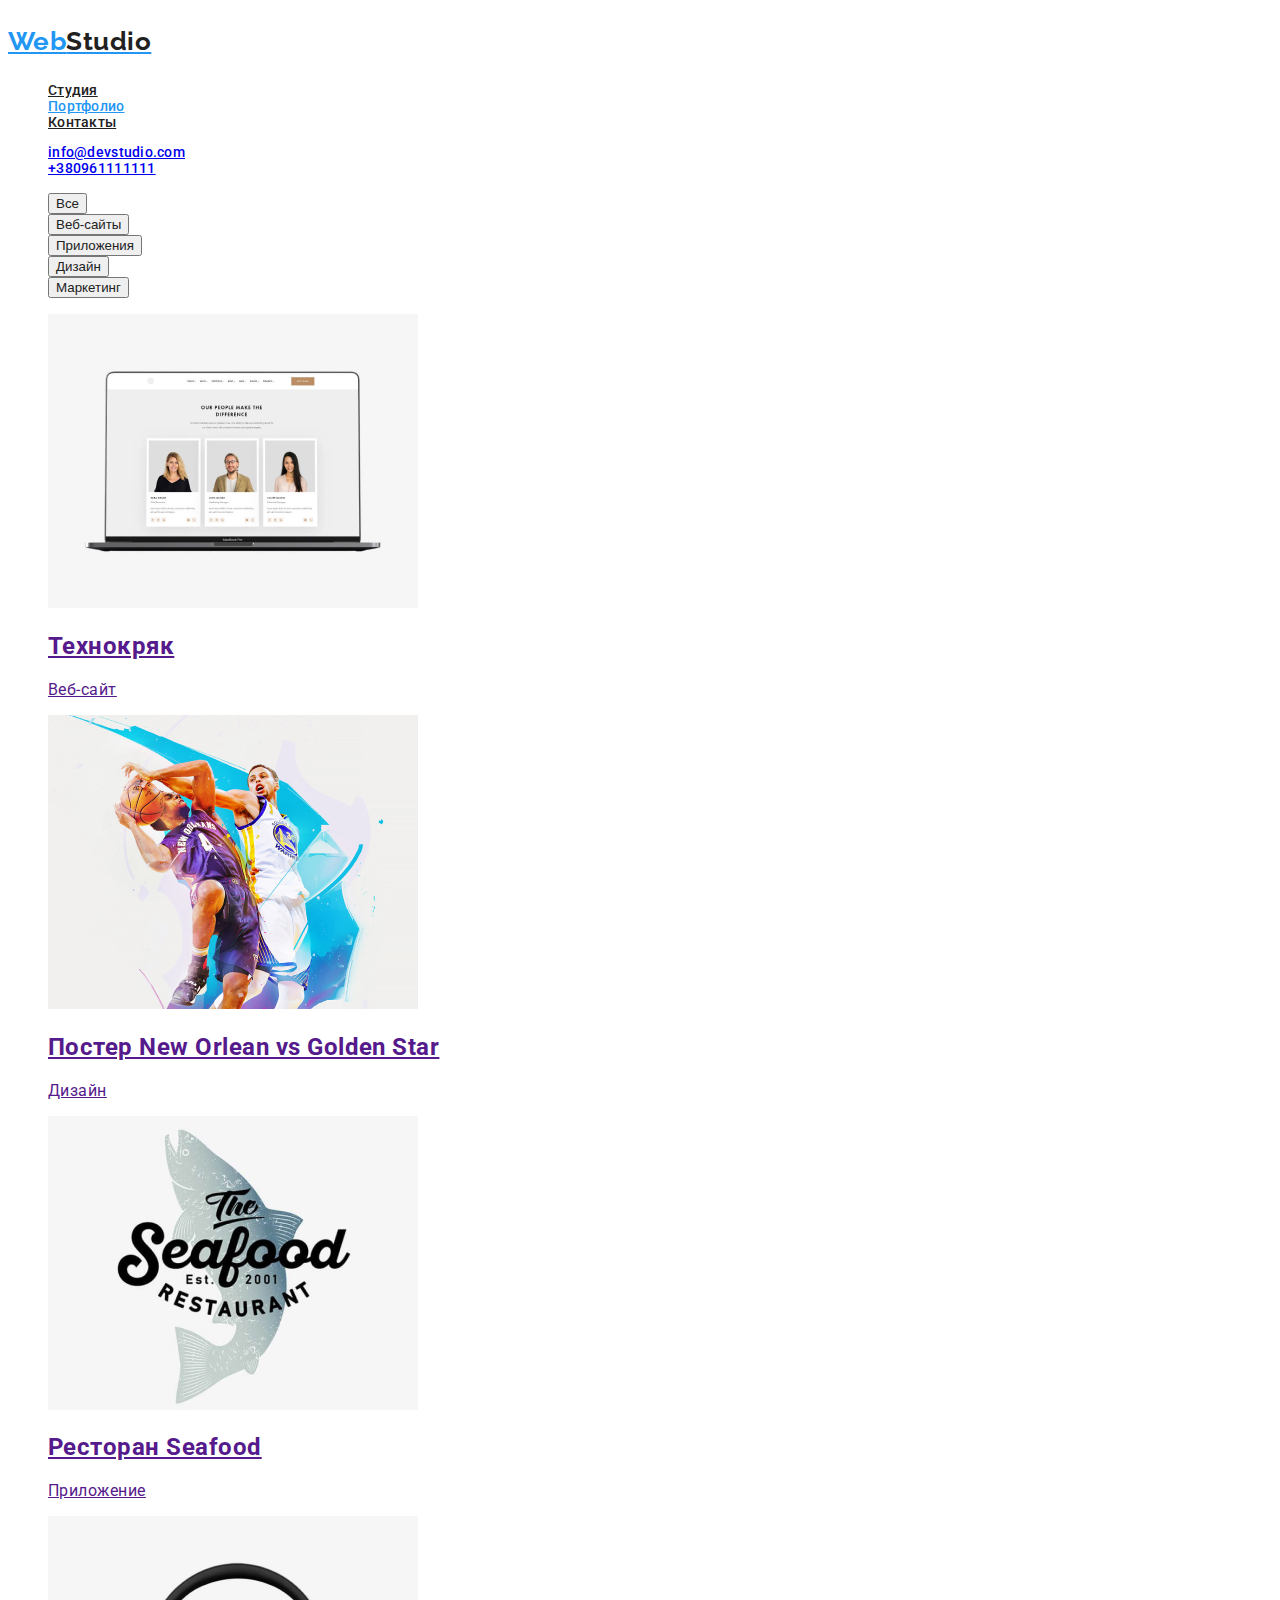
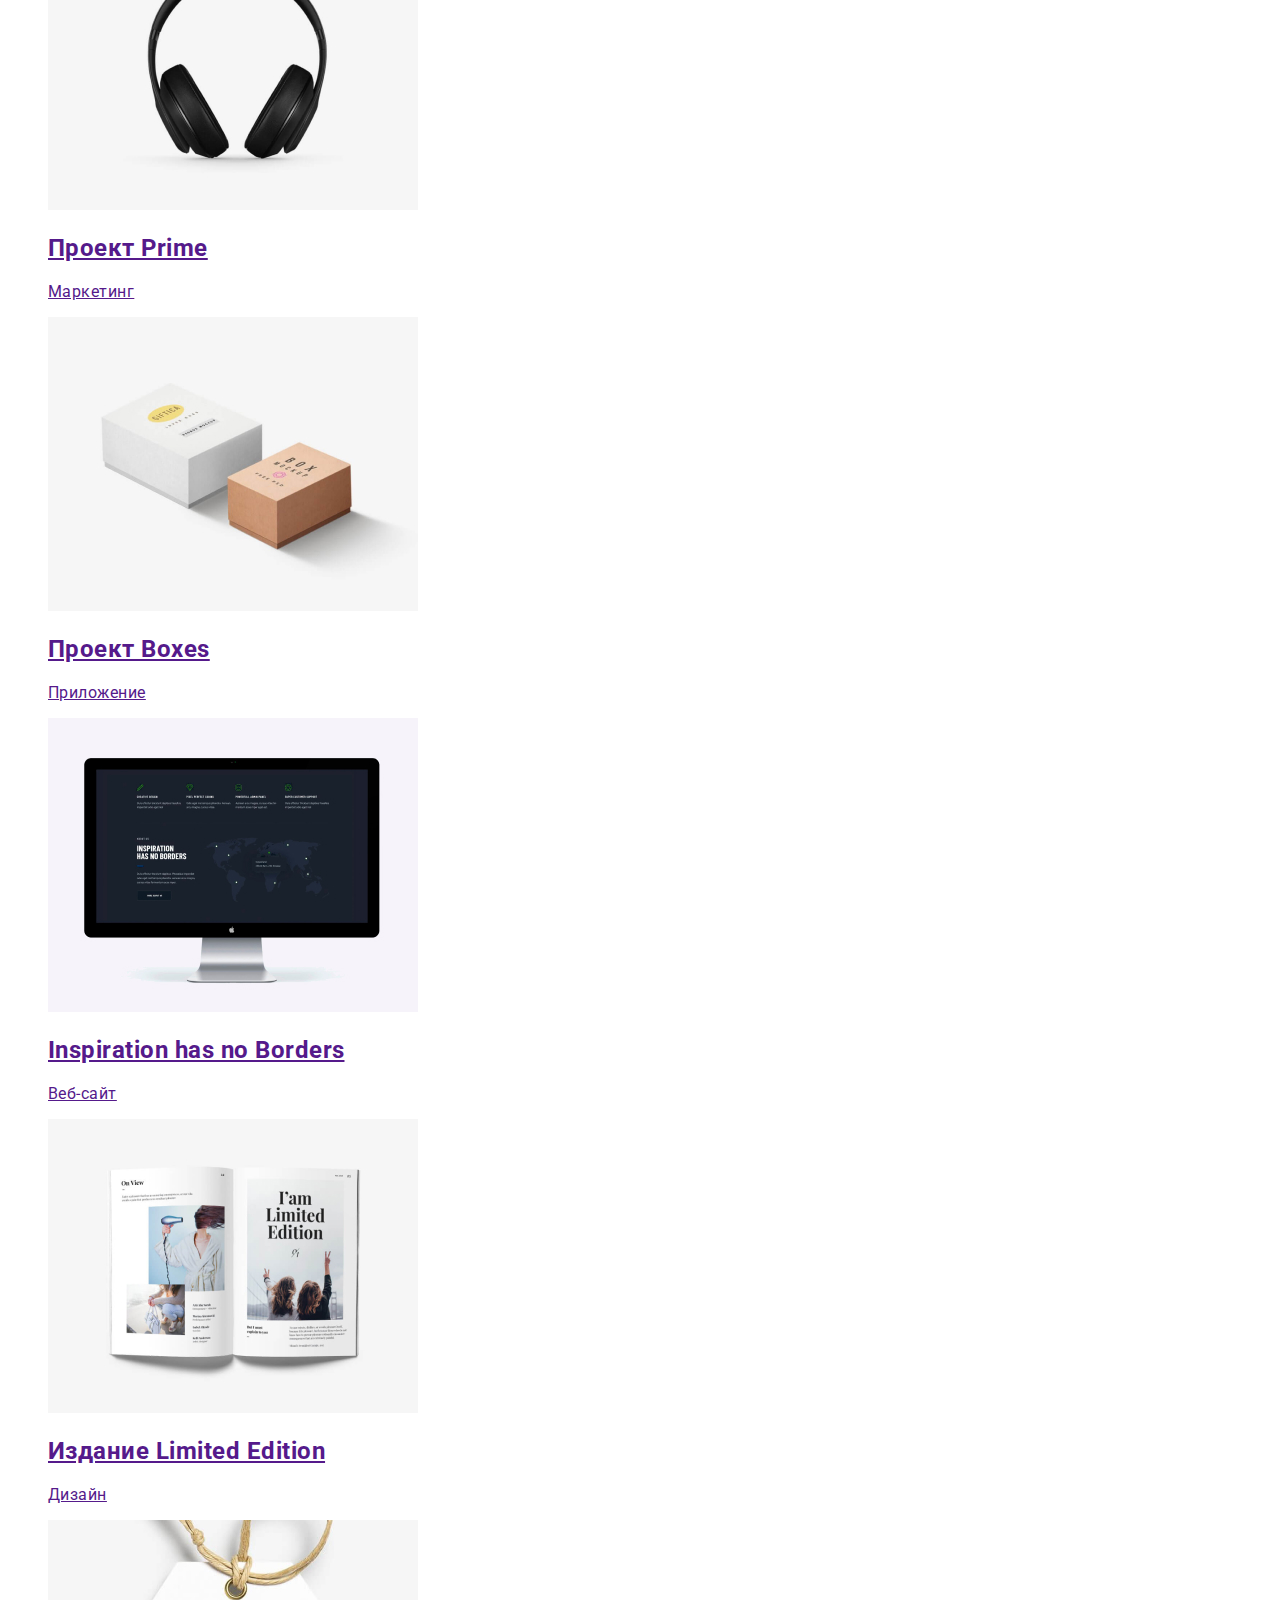
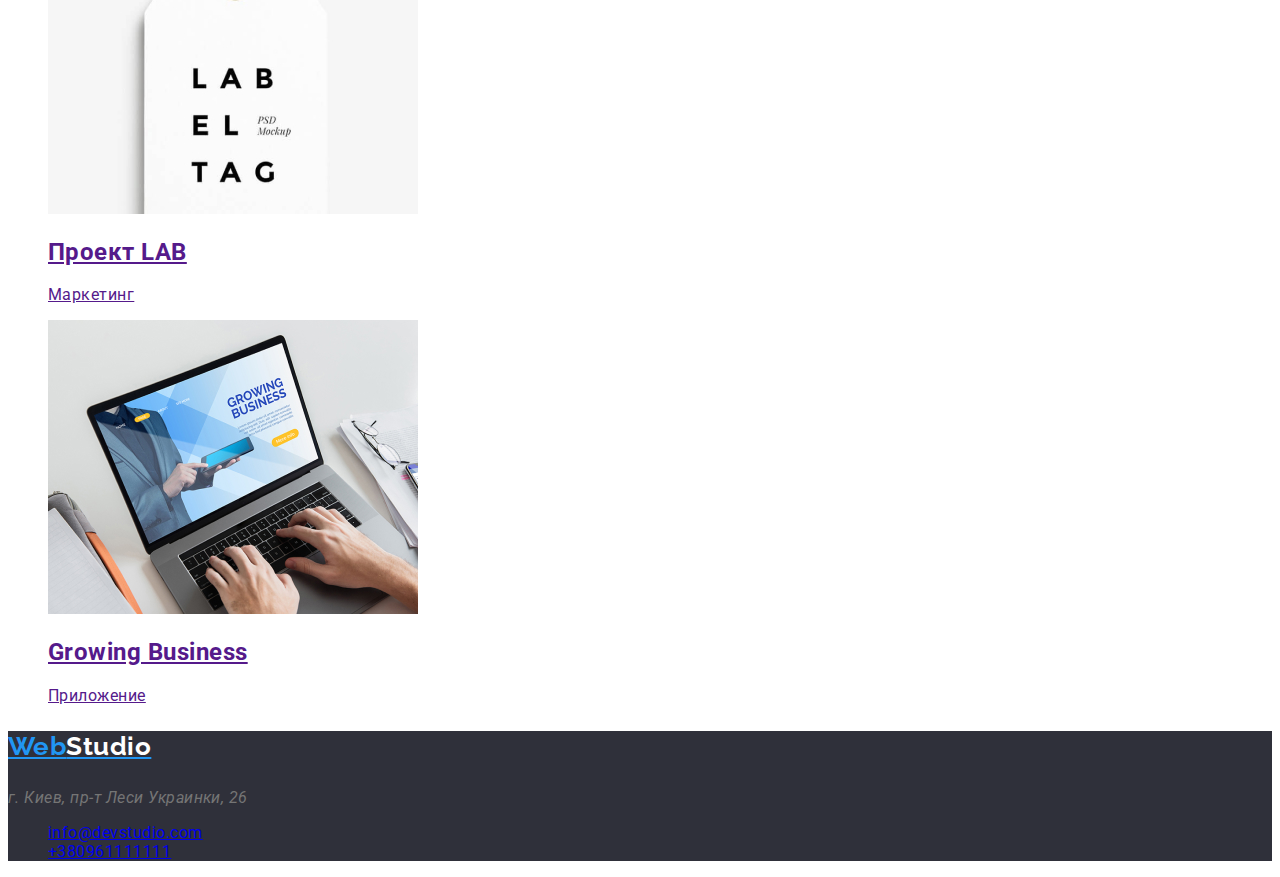
==== commit bcd59802: "не відкривати,інформативнрсті 0,просто ексрерименти" ====
--- a/portfolio.html
+++ b/portfolio.html
@@ -46,16 +46,16 @@
                           <h1 hidden>Примеры наших проектов</h1>
 
 
-            <ul class="section">
-               <li ><button class="section-nav" type="button">Все</button></li>
-               <li ><button class="section-nav" type="button"> Веб-сайты</button></li>
-               <li ><button class="section-nav" type="button">Приложения</button></li>
-               <li ><button class="section-nav" type="button"> Дизайн</button></li>
-               <li ><button class="section-nav" type="button">Маркетинг</button></li>
+            <ul class="navigation">
+               <li ><button class="nav-title" type="button">Все</button></li>
+               <li ><button class="nav-title" type="button"> Веб-сайты</button></li>
+               <li ><button class="nav-title" type="button">Приложения</button></li>
+               <li ><button class="nav-title" type="button"> Дизайн</button></li>
+               <li ><button class="nav-title" type="button">Маркетинг</button></li>
              </ul>  
 
         <!-- examples of work -->
-               <ul>
+               <ul class="">
                    <li>
                        <a href="">
                        <img src="./img/portfolio/img1.jpg" alt="Веб-сайт" width="370" height="294">
--- a/css/styles.css
+++ b/css/styles.css
@@ -127,6 +127,9 @@
 }
 
 /*portfolio navigate*/
+.navigation .nav-title {
+  color: var(--main-color-titles-color);
+}
 
 .button {
   color: var(--white-bg-color);
@@ -134,8 +137,8 @@
   font-family: inherit;
 }
 
-.section .section-nav:hover,
-.section .section-nav:focus {
+.navigation .nav-title:hover,
+.navigation .nav-title:focus {
   color: var(--white-bg-color);
   background-color: var(--color-forces-color);
 
@@ -146,6 +149,11 @@
   letter-spacing: var(--main-letter-spacing);
 }
 
+/*examples*/
+
+.examples .examples-works {
+}
+
 /* footer*/
 
 footer {
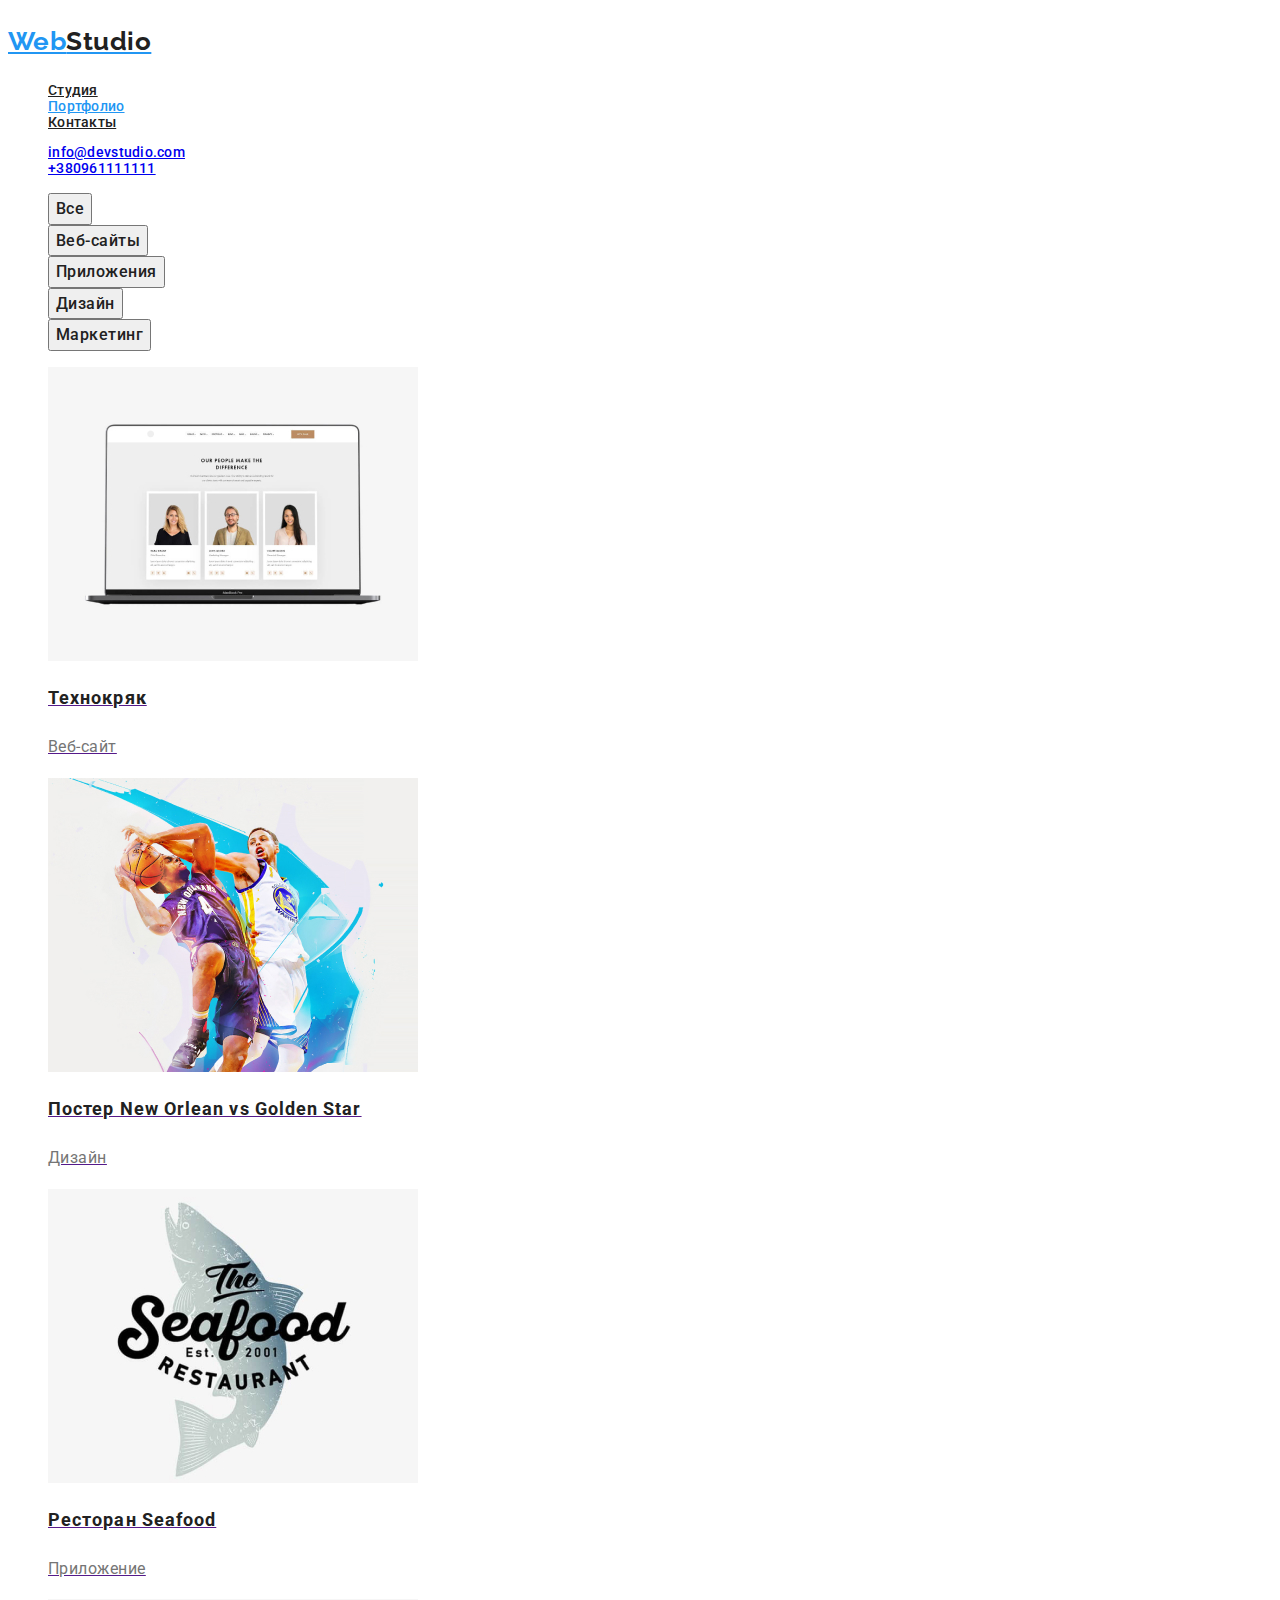
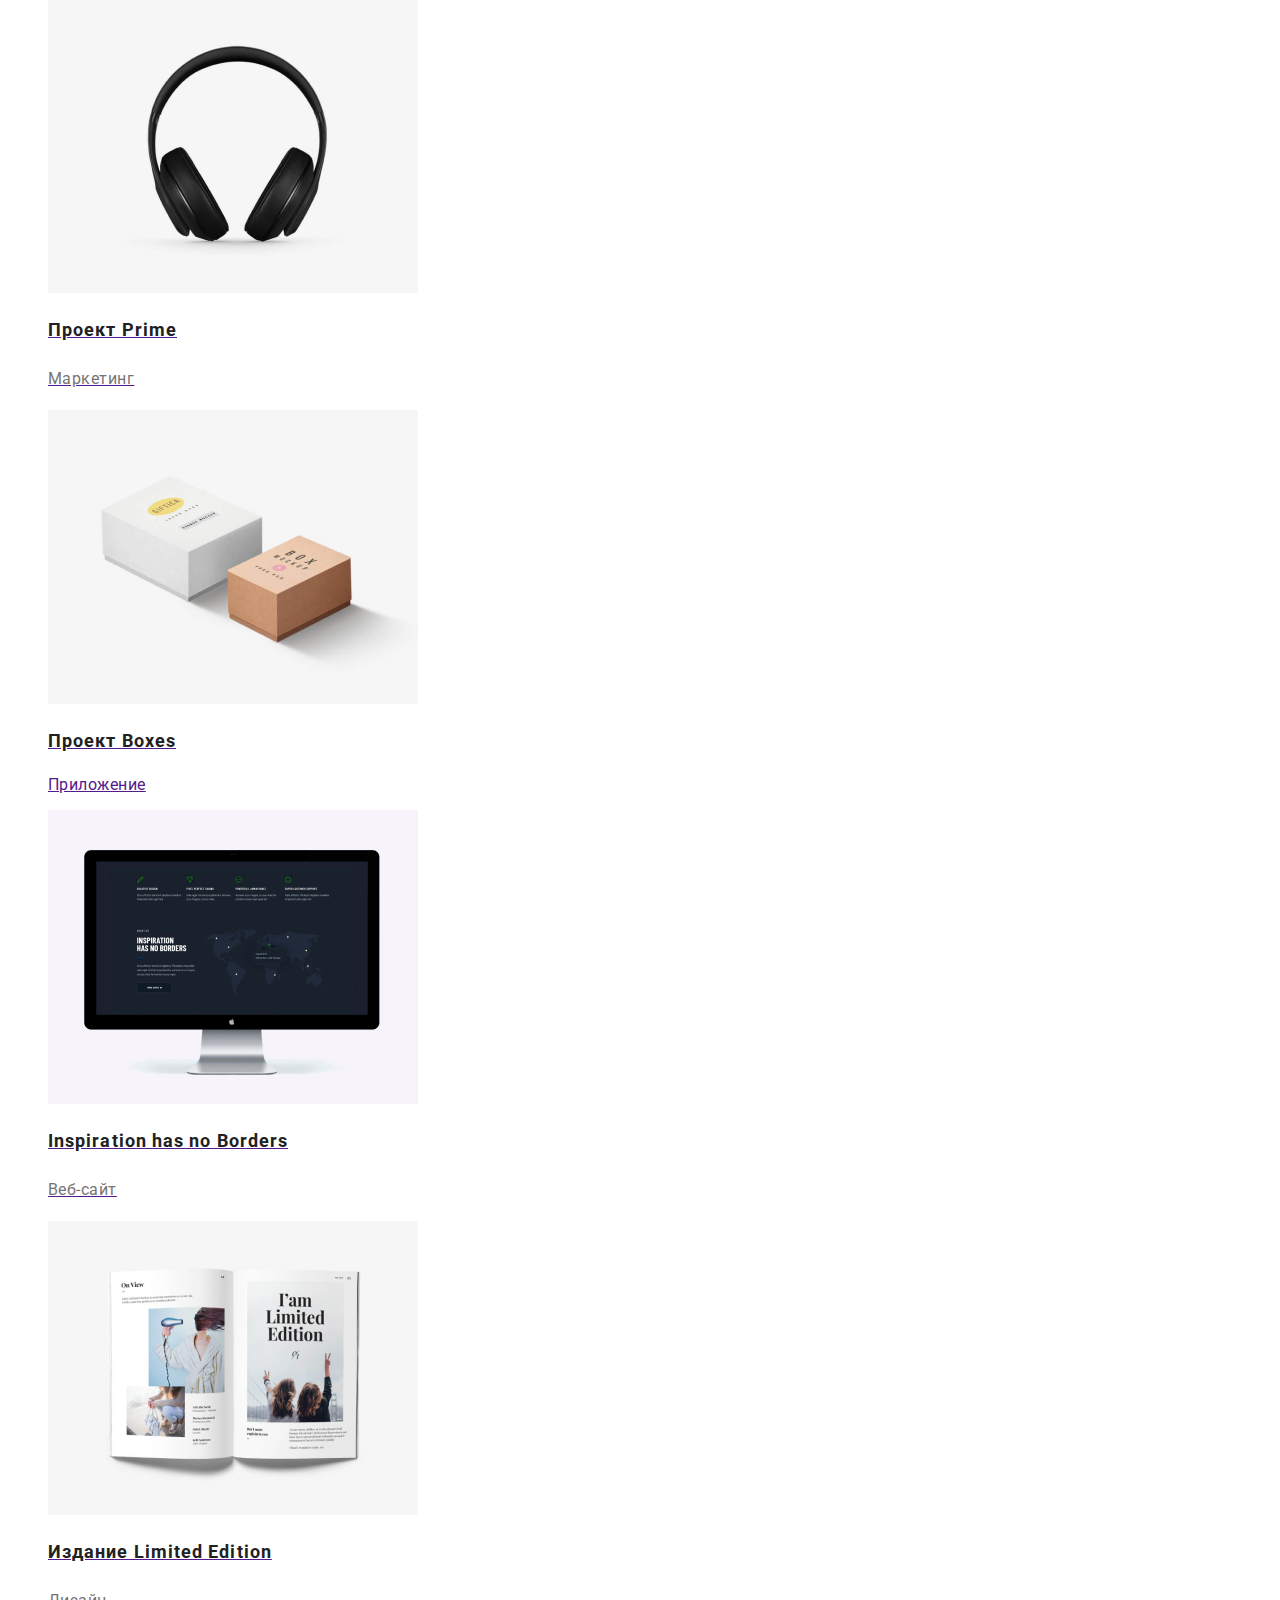
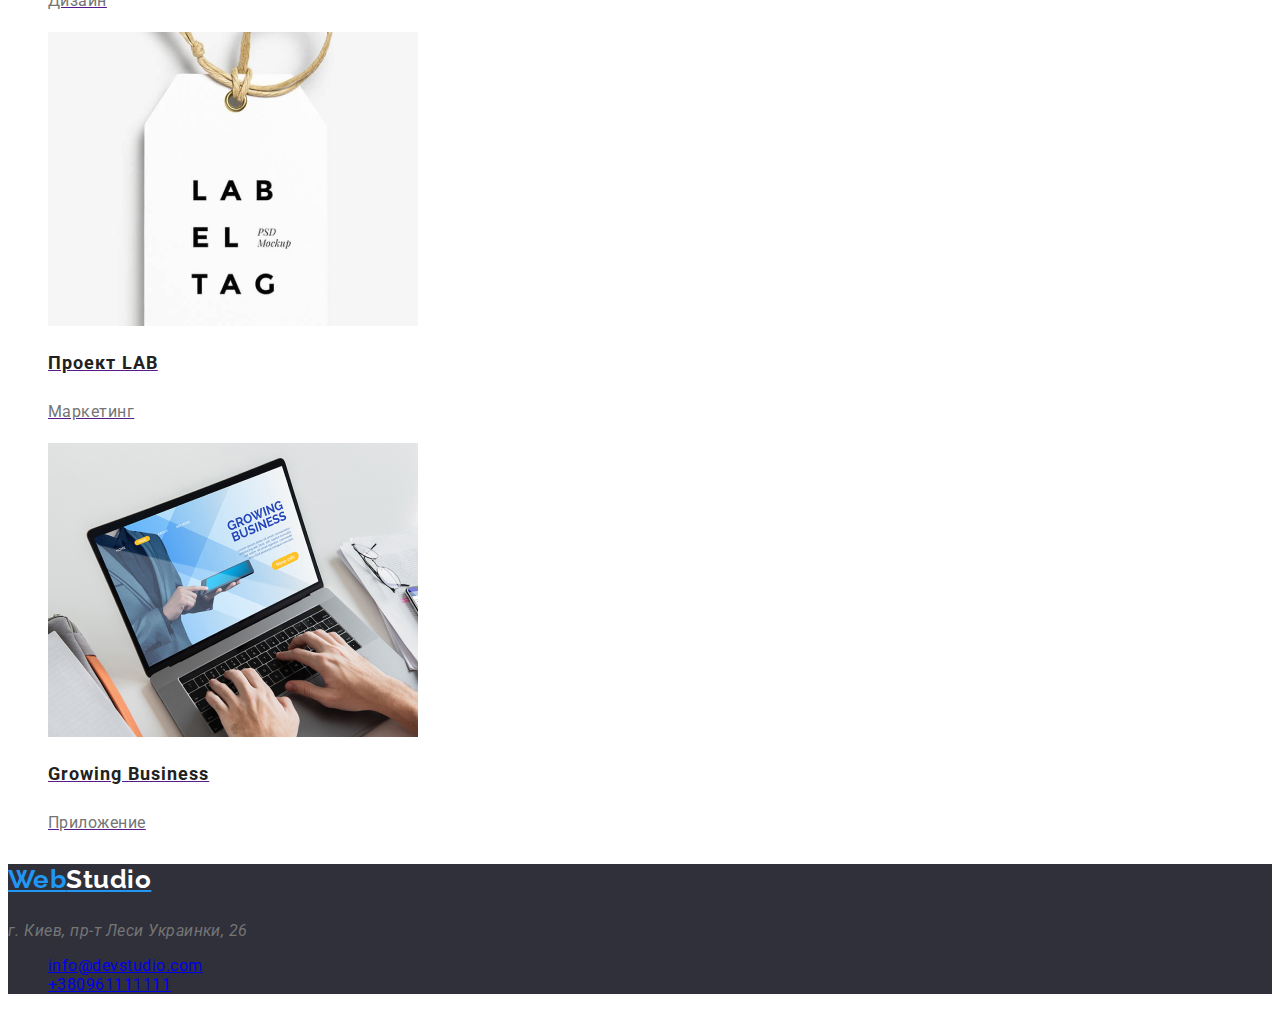
==== commit 1d1b10db: "списку навігації додала стилі" ====
--- a/portfolio.html
+++ b/portfolio.html
@@ -42,25 +42,25 @@
 
         <!-- Navigation our work -->  
         <main>                                     
-        <section>
+        <section class="">
                           <h1 hidden>Примеры наших проектов</h1>
 
 
-            <ul class="navigation">
+          <ul class="navigation">
                <li ><button class="nav-title" type="button">Все</button></li>
                <li ><button class="nav-title" type="button"> Веб-сайты</button></li>
                <li ><button class="nav-title" type="button">Приложения</button></li>
                <li ><button class="nav-title" type="button"> Дизайн</button></li>
                <li ><button class="nav-title" type="button">Маркетинг</button></li>
-             </ul>  
-
+             </ul>   
+           
         <!-- examples of work -->
-               <ul class="">
+               <ul class="examples">
                    <li>
                        <a href="">
                        <img src="./img/portfolio/img1.jpg" alt="Веб-сайт" width="370" height="294">
-                       <h2 class="section-title">Технокряк</h2>
-                       <p>Веб-сайт</p>
+                       <h2 class="examples-title">Технокряк</h2>
+                       <p class="variety">Веб-сайт</p>
                        <p></p></a>
                     
                     </li>
@@ -68,8 +68,8 @@
                    <li>
                        <a href="">
                            <img src="./img/portfolio/img2.jpg" alt="Дизайн постера" width="370" height="294">
-                           <h2 class="section-title">Постер New Orlean vs Golden Star</h2>
-                           <p>Дизайн</p>
+                           <h2 class="examples-title">Постер New Orlean vs Golden Star</h2>
+                           <p class="variety">Дизайн</p>
                             <p></p></a>
                 
                     </li> 
@@ -77,8 +77,8 @@
                    <li>
                        <a href="">
                            <img src="./img/portfolio/img3.jpg" alt="Приложение для ресторана" width="370" height="294">
-                           <h2 class="section-title">Ресторан Seafood</h2>
-                           <p>Приложение</p>
+                           <h2 class="examples-title">Ресторан Seafood</h2>
+                           <p class="variety">Приложение</p>
                            <p></p></a>
 
                    </li>
@@ -86,8 +86,8 @@
                    <li>
                        <a href="">
                            <img src="./img/portfolio/img4.jpg" alt="Маркетинг проект" width="370" height="294">
-                           <h2 class="section-title">Проект Prime</h2>
-                           <p>Маркетинг</p>
+                           <h2 class="examples-title">Проект Prime</h2>
+                           <p class="variety">Маркетинг</p>
                            <p></p></a>
 
                    </li>
@@ -95,7 +95,7 @@
                    <li>
                        <a href="">
                            <img src="./img/portfolio/img5.jpg" alt="Приложение" width="370" height="294">
-                           <h2 class="section-title">Проект Boxes</h2>
+                           <h2 class="examples-title">Проект Boxes</h2>
                            <p>Приложение</p>
                            <p></p></a>
                     
@@ -104,8 +104,8 @@
                    <li>
                        <a href="">
                            <img src="./img/portfolio/img6.jpg" alt="Веб-сайт" width="370" height="294">
-                         <h2 class="section-title">Inspiration has no Borders</h2>
-                         <p>Веб-сайт</p>
+                         <h2 class="examples-title">Inspiration has no Borders</h2>
+                         <p class="variety">Веб-сайт</p>
                          <p></p></a>
 
                     </li>
@@ -113,8 +113,8 @@
                     <li>
                         <a href="">
                             <img src="./img/portfolio/img7.jpg" alt="Дизайн издания" width="370" height="294">
-                        <h2 class="section-title">Издание Limited Edition</h2>
-                        <p>Дизайн</p>
+                        <h2 class="examples-title">Издание Limited Edition</h2>
+                        <p class="variety">Дизайн</p>
                         <p></p></a>
 
                    </li>
@@ -122,8 +122,8 @@
                    <li>
                        <a href="">
                            <img src="./img/portfolio/img8.jpg" alt="Маркетинг проект" width="370" height="294">
-                         <h2 class="section-title">Проект LAB</h2>
-                         <P>Маркетинг</P>
+                         <h2 class="examples-title">Проект LAB</h2>
+                         <P class="variety">Маркетинг</P>
                          <p></p></a>
 
                    </li>
@@ -131,8 +131,8 @@
                    <li>
                        <a href="">
                            <img src="./img/portfolio/img9.jpg" alt="Приложение Growing Business" width="370" height="294">
-                         <h2 class="section-title">Growing Business</h2>
-                         <p>Приложение</p>
+                         <h2 class="examples-title">Growing Business</h2>
+                         <p class="variety">Приложение</p>
                          <p></p></a>
 
                    </li>
--- a/css/styles.css
+++ b/css/styles.css
@@ -141,6 +141,10 @@
 .navigation .nav-title:focus {
   color: var(--white-bg-color);
   background-color: var(--color-forces-color);
+}
+
+.navigation .nav-title {
+  font-family: inherit;
 
   font-weight: 500;
   font-size: 16px;
@@ -151,7 +155,21 @@
 
 /*examples*/
 
-.examples .examples-works {
+.examples .examples-title {
+  color: var(--main-color-titles-color);
+
+  font-weight: 700;
+  font-size: 18px;
+  line-height: 2;
+  letter-spacing: 0.06em;
+}
+
+.examples .variety {
+  color: var(--massive-text-color);
+
+  font-weight: 400;
+  font-size: 16px;
+  line-height: 1.87;
 }
 
 /* footer*/
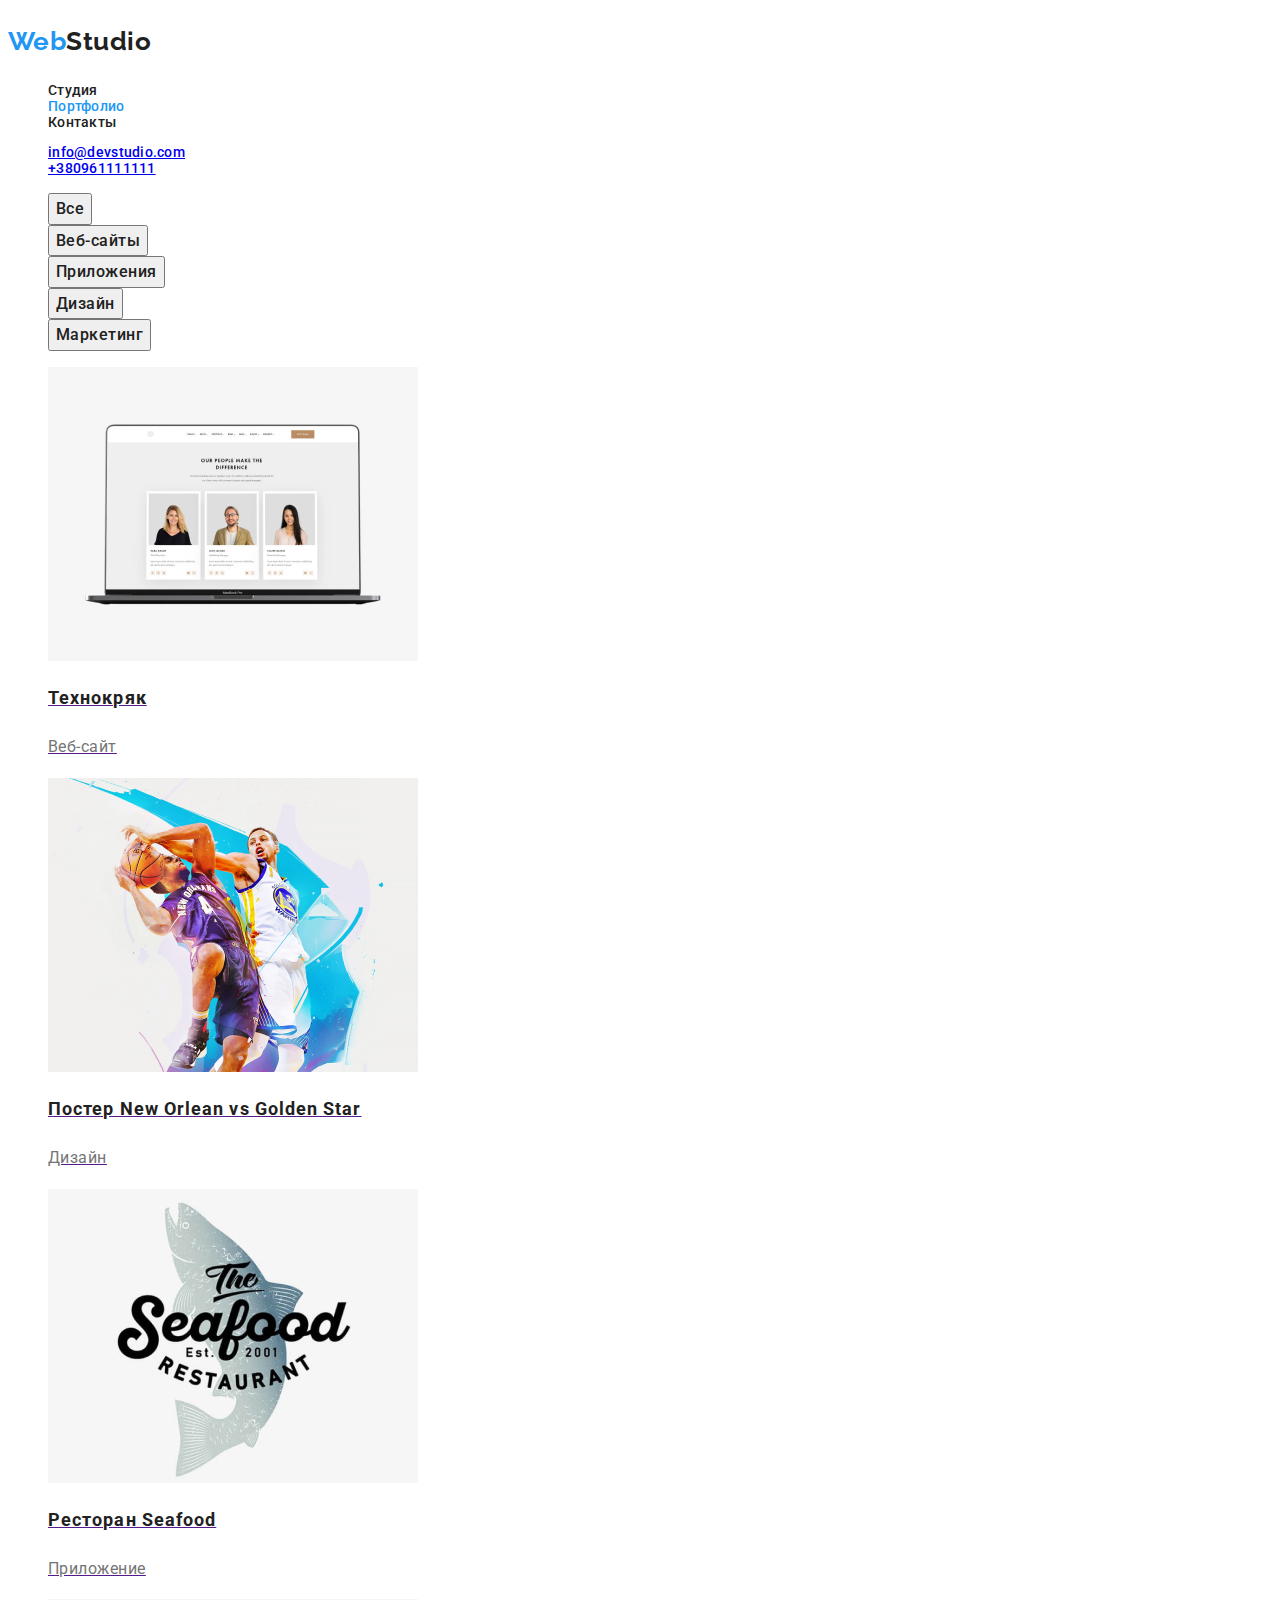
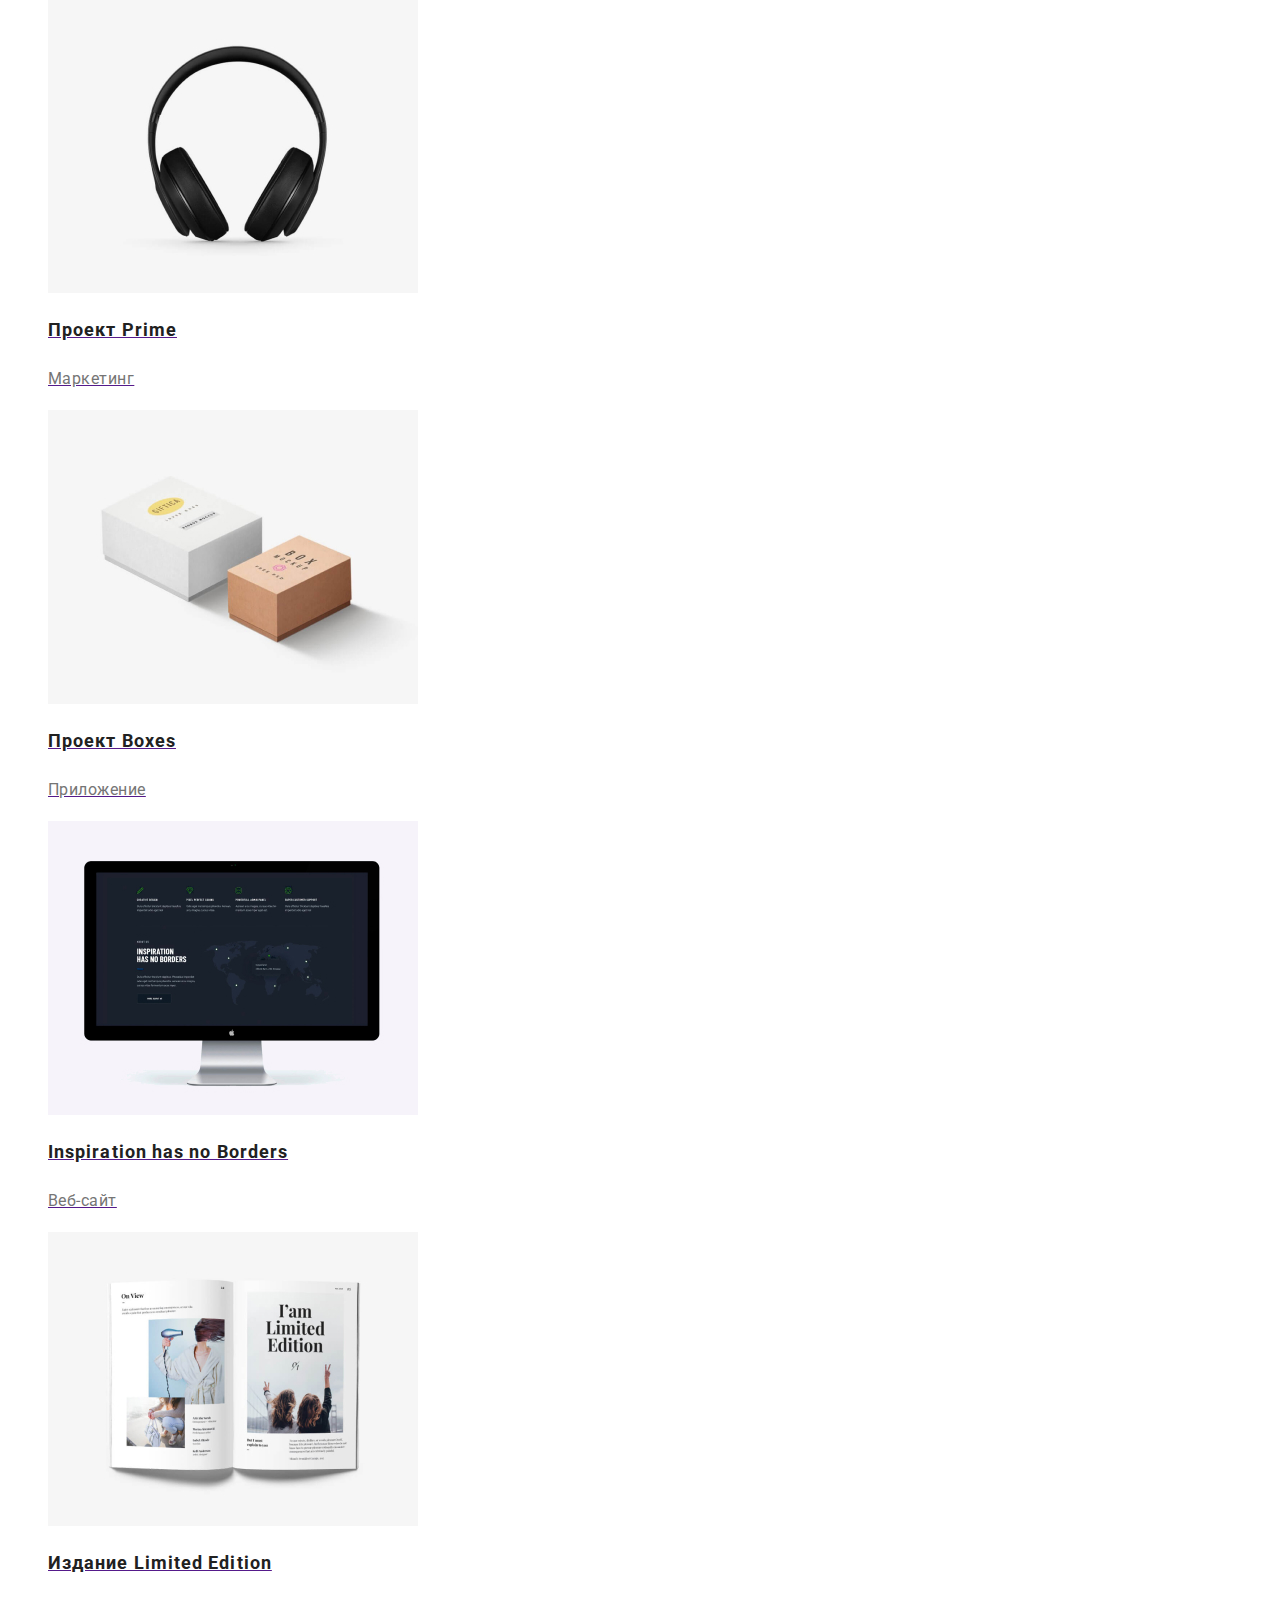
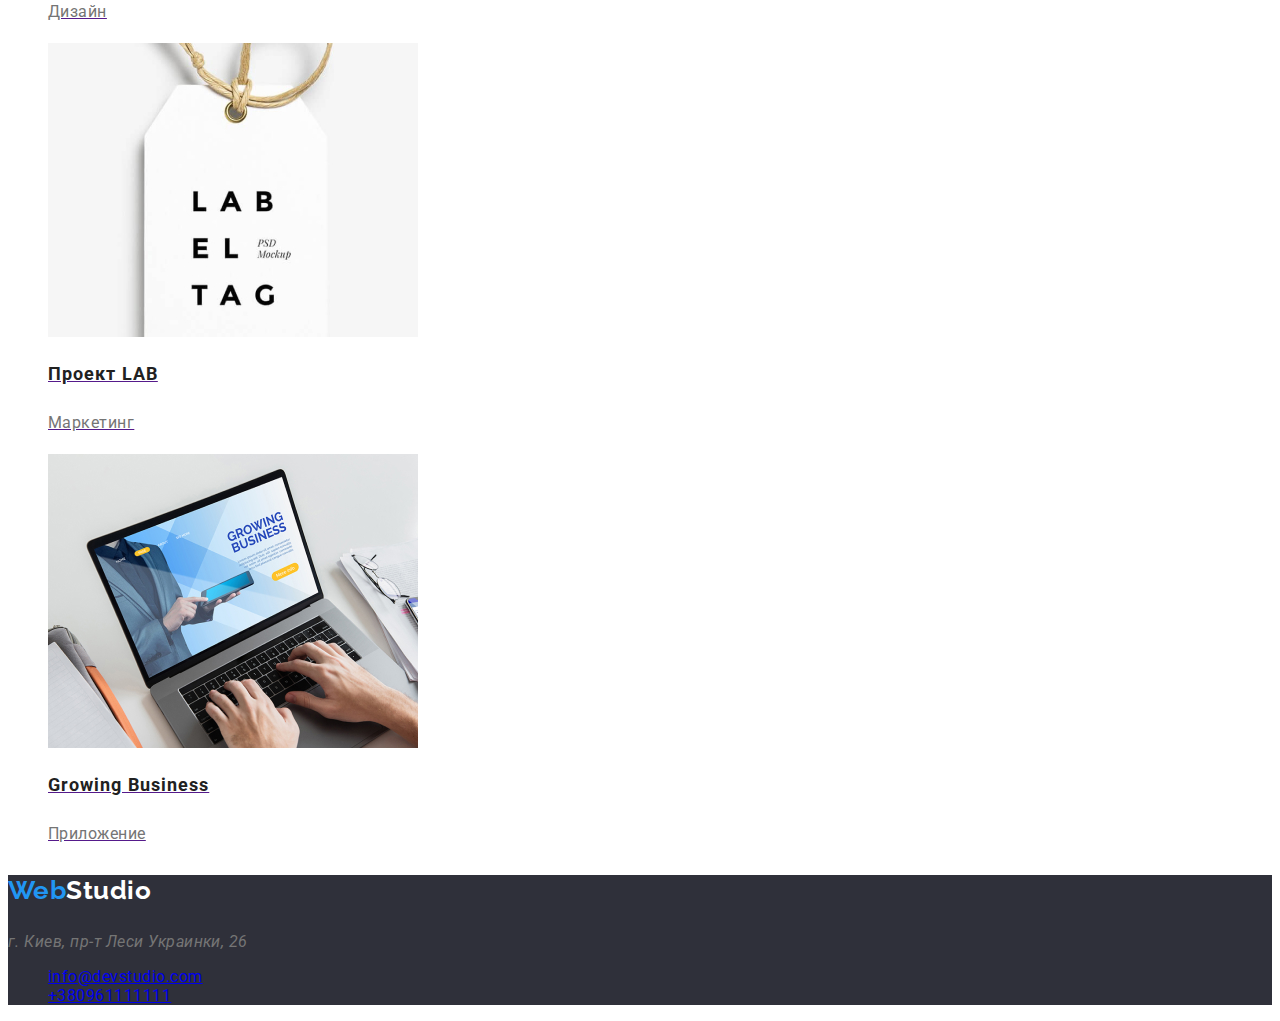
==== commit 4cc2f967: "в футері додала стилі" ====
--- a/portfolio.html
+++ b/portfolio.html
@@ -96,7 +96,7 @@
                        <a href="">
                            <img src="./img/portfolio/img5.jpg" alt="Приложение" width="370" height="294">
                            <h2 class="examples-title">Проект Boxes</h2>
-                           <p>Приложение</p>
+                           <p class="variety">Приложение</p>
                            <p></p></a>
                     
                    </li>
--- a/css/styles.css
+++ b/css/styles.css
@@ -40,6 +40,7 @@
 
   font-size: 26px;
   line-height: 1.2;
+  text-decoration: none;
 }
 
 .logo-black {
@@ -54,6 +55,11 @@
 
 .site-nav .link {
   color: var(--main-color-titles-color);
+  text-decoration: none;
+}
+
+.site-nav .text-secondary {
+  color: var(--massive-text-color);
 }
 
 .site-nav .link.current {
@@ -177,3 +183,21 @@
 footer {
   background-color: var(--footer-background-color);
 }
+
+footer .link {
+  text-decoration: none;
+  color: rgba(255, 255, 255, 0.6);
+  font-style: normal;
+  font-size: 14px;
+  line-height: 1, 71;
+  letter-spacing: var(--main-letter-spacing);
+}
+
+footer .link:hover,
+footer .link:focus {
+  color: var(--color-forces-color);
+}
+
+footer .link.color {
+  color: var(--white-bg-color);
+}
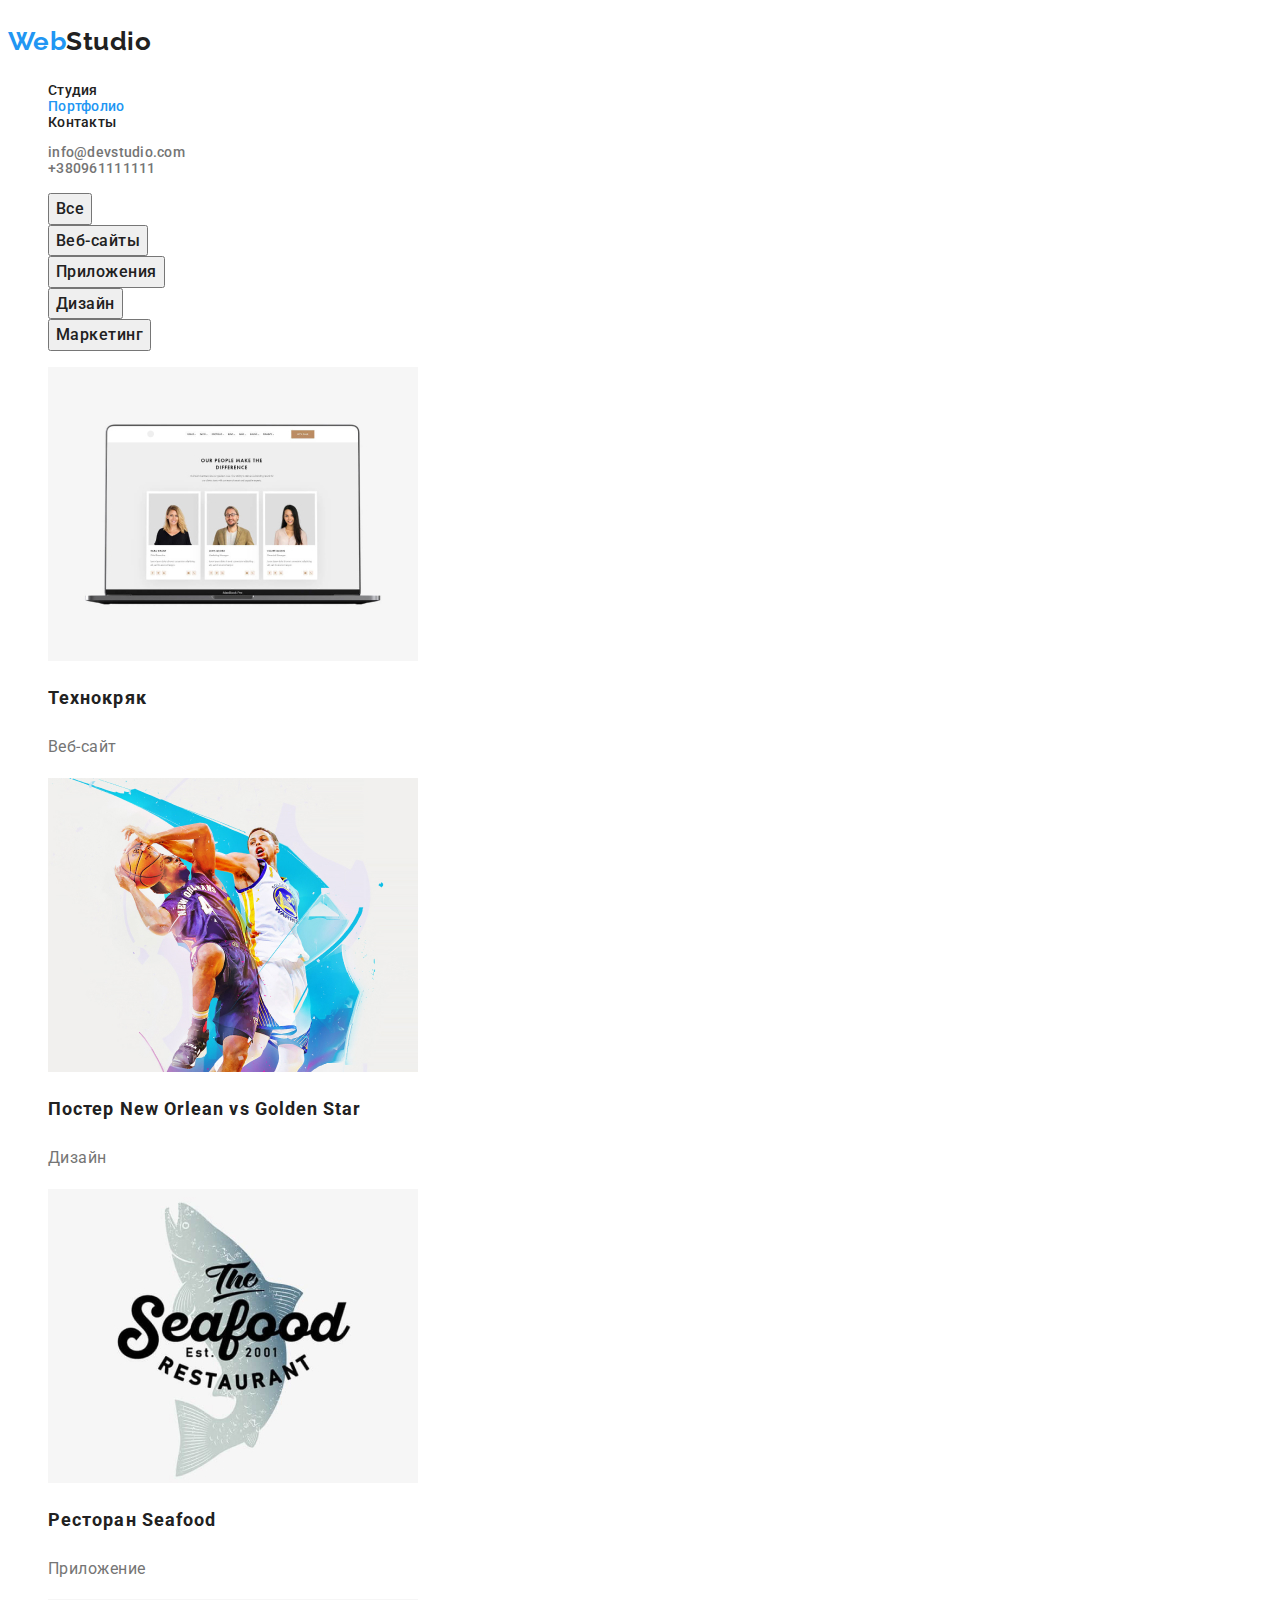
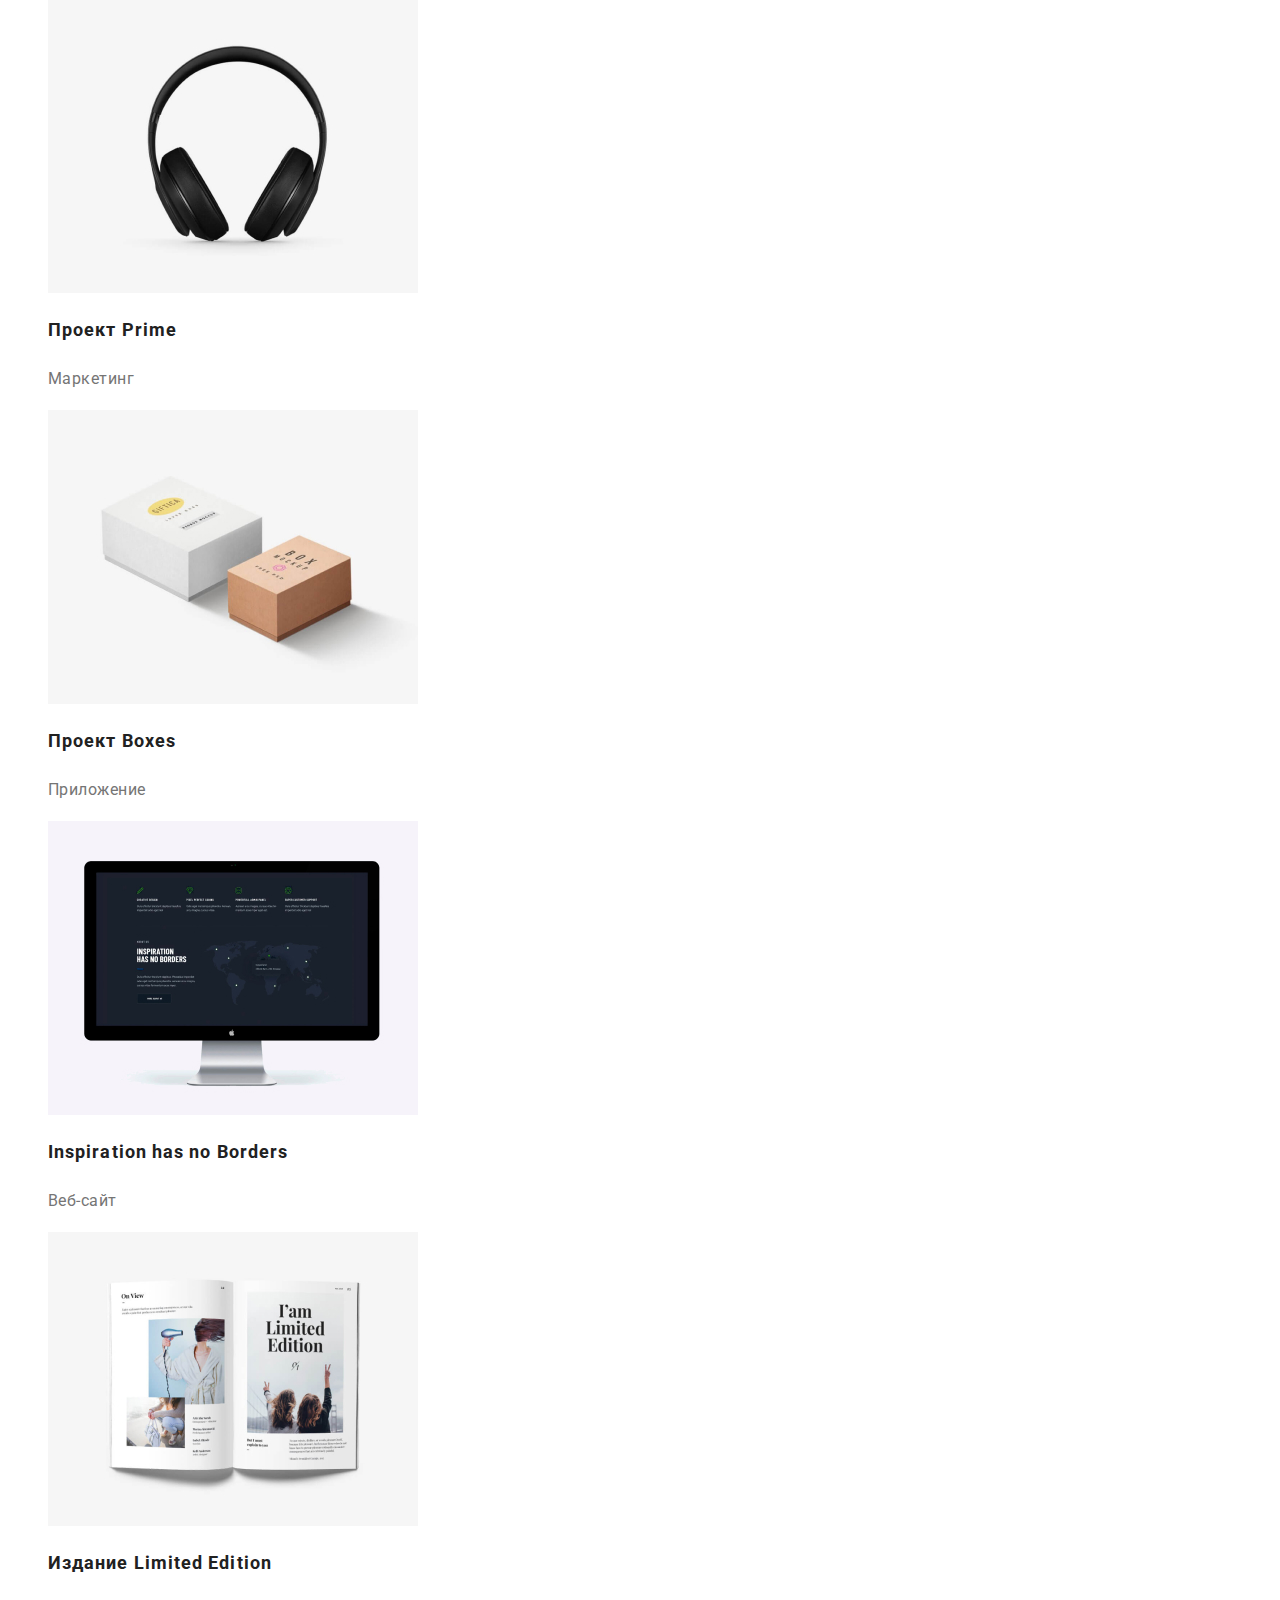
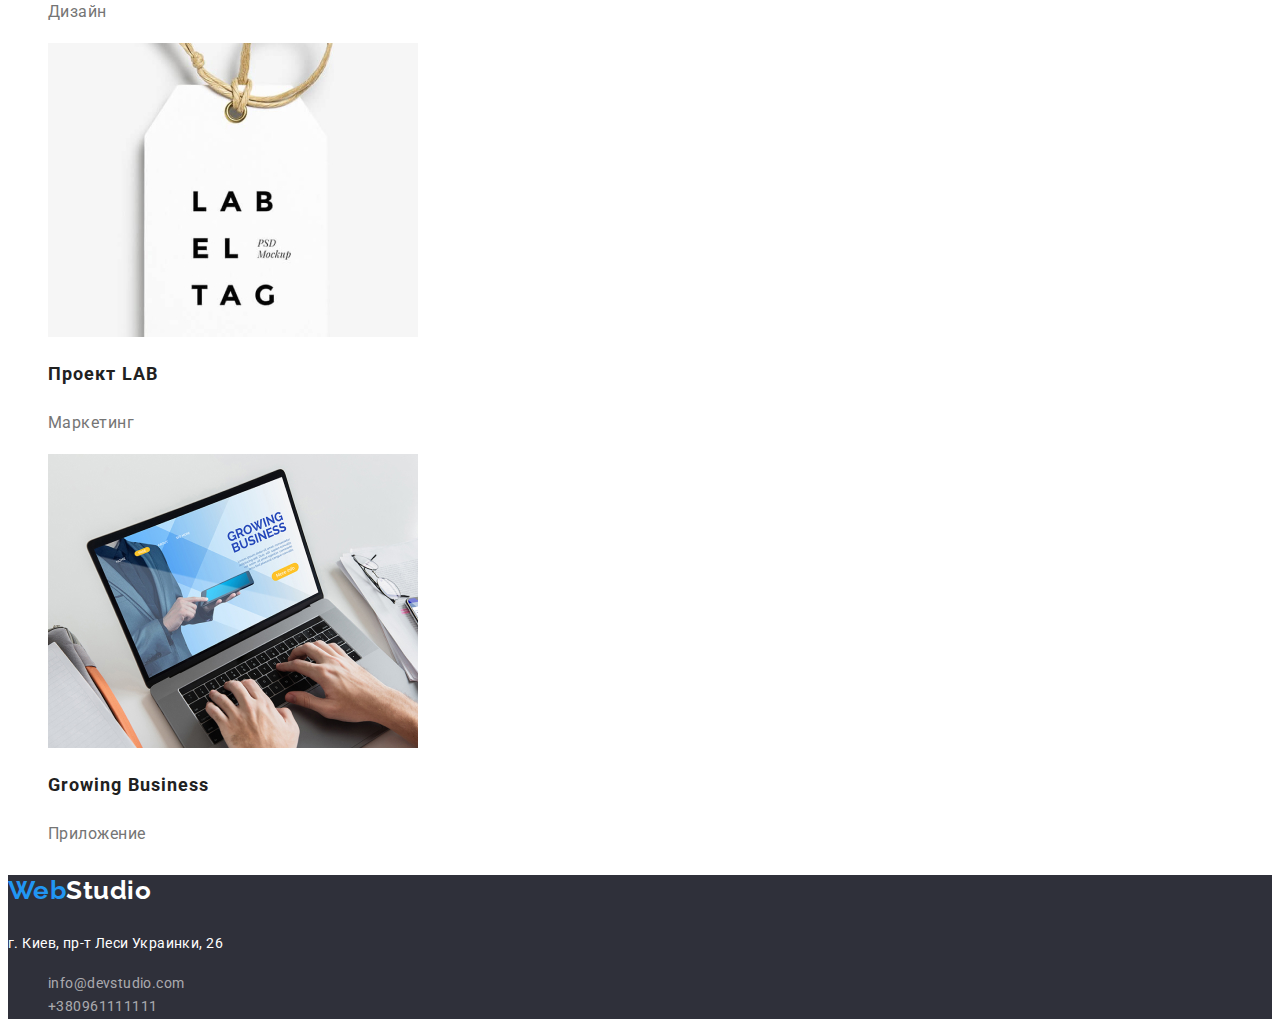
==== commit 063774c6: "text-decoration: none" ====
--- a/portfolio.html
+++ b/portfolio.html
@@ -30,22 +30,23 @@
 
         <ul class="site-nav">
             <li> 
-                <a  href="mailto:info@devstudio.com">info@devstudio.com</a>
+                <a class="link text-secondary" href="mailto:info@devstudio.com">info@devstudio.com</a>
             </li>
         
             <li> 
-                <a  href="tel:+380961111111">+380961111111</a>
+                <a class="link text-secondary" href="tel:+380961111111">+380961111111</a>
             </li>
         </ul>
 
         </header>
 
-        <!-- Navigation our work -->  
+        <!-- Navigation our work --> 
+         
         <main>                                     
         <section class="">
                           <h1 hidden>Примеры наших проектов</h1>
 
-
+          
           <ul class="navigation">
                <li ><button class="nav-title" type="button">Все</button></li>
                <li ><button class="nav-title" type="button"> Веб-сайты</button></li>
@@ -55,6 +56,7 @@
              </ul>   
            
         <!-- examples of work -->
+
                <ul class="examples">
                    <li>
                        <a href="">
@@ -138,25 +140,33 @@
                    </li>
 
                </ul>
+           
 
 
         </section>
         </main>
 
-        <footer>
-            <a href="/" class="logo">
+    <footer class="">
+        <a href="/" class="logo">
             <p>Web<span class="logo-white">Studio</span></p>
-            </a>
-
-            <address>г. Киев, пр-т Леси Украинки, 26</address>
-        
+        </a>
+    
+        <address class=""> <a class="link color" href="https://goo.gl/maps/P3N7a8cpFeK4ErDN9"> г. Киев, пр-т Леси Украинки,
+                26</a>
+    
             <ul>
-                <li> <a href="mailto:info@devstudio.com">info@devstudio.com</a></li>
-        
-                <li> <a href="tel:+380961111111">+380961111111</a></li>
+                <li>
+                    <a class="link" href="mailto:info@devstudio.com">info@devstudio.com</a>
+                </li>
+    
+                <li>
+                    <a class="link" href="tel:+380961111111">+380961111111</a>
+                </li>
             </ul>
-        
-        </footer>
+    
+        </address>
+    
+    </footer>
 
 
 </body>
--- a/css/styles.css
+++ b/css/styles.css
@@ -22,6 +22,10 @@
   letter-spacing: var(--main-letter-spacing);
 }
 
+a {
+  text-decoration: none;
+}
+
 header {
   display: inline;
 }
@@ -185,11 +189,10 @@
 }
 
 footer .link {
-  text-decoration: none;
   color: rgba(255, 255, 255, 0.6);
   font-style: normal;
   font-size: 14px;
-  line-height: 1, 71;
+  line-height: 1.7;
   letter-spacing: var(--main-letter-spacing);
 }
 
